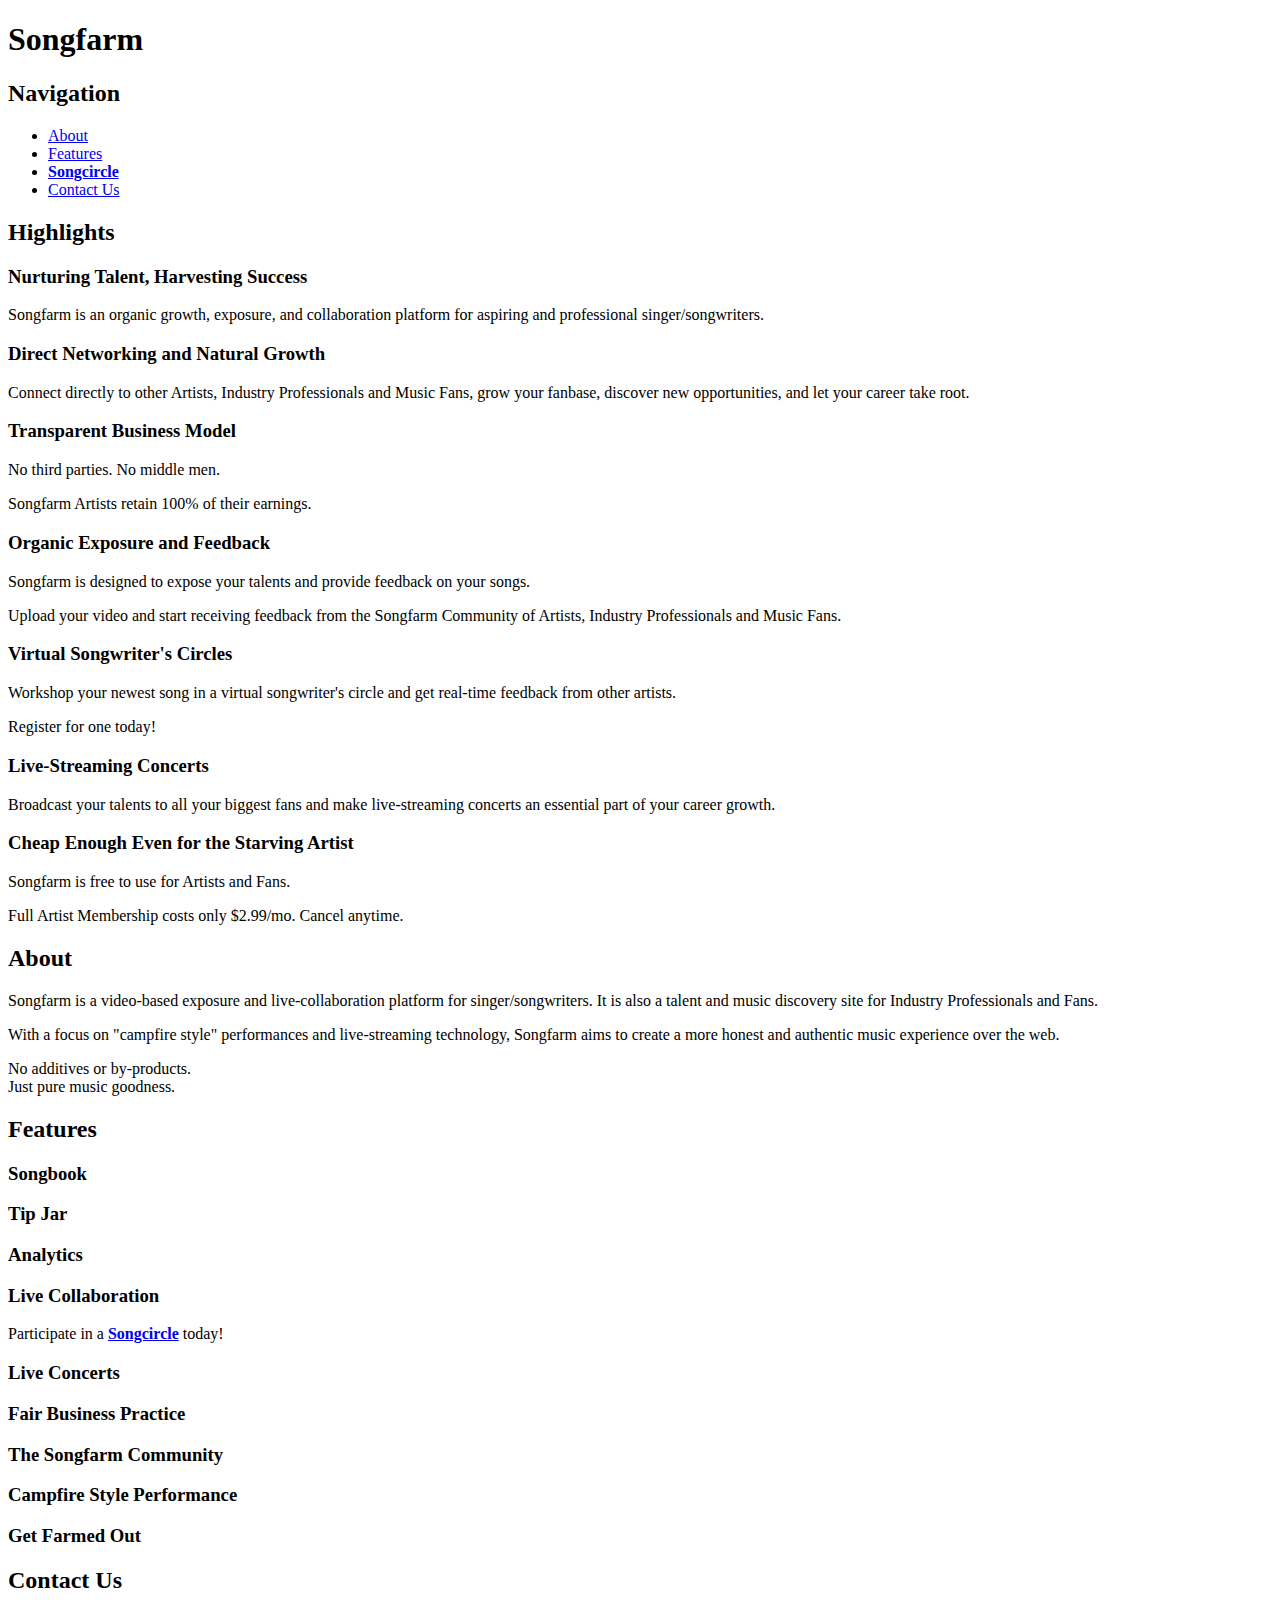
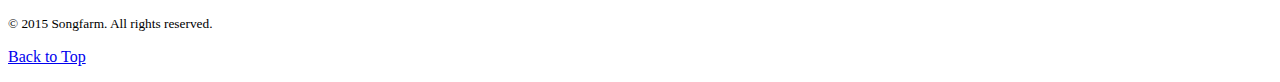
==== index.html @ 266e0d5d "First commit" ====
<!doctype html>
<html lang="en">
    <head>
        <meta charset="utf-8">
        <title>Songfarm - A Natural Approach to Great Music Talent</title>
        <meta name="description" content="Songfarm grows music talent and cultivates careers for songwriters from the ground up">
        <!-- a meta "description" can and should be included on each independent page to DESCRIBE it -->
        <meta name="viewport" content="width=device-width, initial-scale=1.0, user-scalable=no">
        <link href="css/index.css" rel="stylesheet">
        <!--[if lt IE 9]>
          <script src="js/html5-shiv/html5shiv.min.js"></script>
          <script src="js/html5-shiv/html5shiv-printshiv.min.js"></script>
        <![end if]-->
    </head>
    <body>
      <!-- Logo and Navigation -->
      <header id="header" role="banner">
        <h1 id="top">Songfarm</h1><!-- this h1 will be hidden from viewers // it will always act as an anchored link -->
        <nav role="navigation">
          <h2>Navigation</h2><!-- hide this header -->
          <ul>
            <li><!-- remember to use a class="active" on links that are currently active -->
              <a href="#about" title="About Songfarm" rel="bookmark">About</a>
            </li>
            <li>
              <a href="#features" title="Songfarm features" rel="bookmark">Features</a>
            </li>
            <li>
              <a href="songcircle.html" title="Songcircle - A virtual songwriter's circle"><strong>Songcircle</strong></a><!-- Emphasize Songcircle -->
            </li>
            <li>
              <a href="#contactUs" title="Contact Us" rel="bookmark">Contact Us</a>
            </li>
          </ul>
        </nav>
      </header>

      <!-- Main Content -->
      <main role="main">

        <!-- Banner Slide -->
        <article role="article">
          <h2>Highlights</h2><!-- hide this, too -->
          <section>
            <h3>Nurturing Talent, Harvesting Success</h3>
            <p>
              Songfarm is an organic growth, exposure, and collaboration platform for aspiring and professional singer/songwriters.
            </p>
          </section>
          <section>
            <h3>Direct Networking and Natural Growth</h3>
            <p>
              Connect directly to other Artists, Industry Professionals and Music Fans, grow your fanbase, discover new opportunities, and let your career take root.
            </p>
          </section>
          <section>
            <h3>Transparent Business Model</h3>
            <p>
              No third parties. No middle men.
            </p>
            <p>
              Songfarm Artists retain 100% of their earnings.
            </p>
          </section>
          <section>
            <h3>Organic Exposure and Feedback</h3>
            <p>
              Songfarm is designed to expose your talents and provide feedback on your songs.
            </p>
            <p>
              Upload your video and start receiving feedback from the Songfarm Community of Artists, Industry Professionals and Music Fans.
            </p>
          </section>
          <section>
            <h3>Virtual Songwriter's Circles</h3>
            <p>
              Workshop your newest song in a virtual songwriter's circle and get real-time feedback from other artists.
            </p>
            <p>
              Register for one today!
            </p>
          </section>
          <section>
            <h3>Live-Streaming Concerts</h3>
            <p>
              Broadcast your talents to all your biggest fans and make live-streaming concerts an essential part of your career growth.
            </p>
          </section>
          <section>
            <h3>Cheap Enough Even for the Starving Artist</h3>
            <p>
              Songfarm is free to use for Artists and Fans.
            </p>
            <p>
              Full Artist Membership costs only $2.99/mo. Cancel anytime.
            </p>
          </section>
        </article>

        <!-- About -->
        <article id="about" role="article">
          <h2>About</h2>
          <p>
            Songfarm is a video-based exposure and live-collaboration platform for singer/songwriters. It is also a talent and music discovery site for Industry Professionals and Fans.
          </p>
          <p>
            With a focus on "campfire style" performances and live-streaming technology, Songfarm aims to create a more honest and authentic music experience over the web.
          </p>
          <p>
            <!--Songfarm nurtures talent, cultivates relationships, and grows careers.<br>-->
            No additives or by-products.<br>
            Just pure music goodness.
          </p>
        </article>

        <!-- Features -->
        <article id="features" role="article">
          <h2>Features</h2>

          <div class="feature">
            <h3>Songbook</h3>
            <p>

            </p>
          </div>

          <div class="feature">
            <h3>Tip Jar</h3>
            <p>

            </p>
          </div>

          <div class="feature">
            <h3>Analytics</h3>
            <p>

            </p>
          </div>

          <div class="feature">
            <h3>Live Collaboration</h3>
            <p>
              Participate in a <strong><a href="songcircle.html" title="Participate in a Songcircle">Songcircle</a></strong> today!
              <!-- the strong tag represents a strong importance and is used to emphasize the Songcircle -->
            </p>
          </div>

          <div class="feature">
            <h3>Live Concerts</h3>
            <p>

            </p>
          </div>

          <div class="feature">
            <h3>Fair Business Practice</h3>
            <p>

            </p>
          </div>

          <div class="feature">
            <h3>The Songfarm Community</h3>
            <p>

            </p>
          </div>

          <div class="feature">
            <h3>Campfire Style Performance</h3>
            <p>

            </p>
          </div>

          <div class="feature">
            <h3>Get Farmed Out</h3>
            <p>

            </p>
          </div>
        </article>

        <!-- Contact Us -->
        <article id="contactUs" role="article">
          <h2>Contact Us</h2>
        </article>

      </main>

      <!-- Footer -->
      <footer role="contentinfo">
        <p>
          <small>&copy; 2015 Songfarm. All rights reserved.</small>
        </p>
        <p>
          <a href="#top" title="Jump back to the top of the page">Back to Top</a><!-- Temporary link // will be replaced by a Javascript button -->
        </p>
        <!-- Footer will eventually require other items such as terms of use and/or legal -->
      </footer>
    </body>
</html>
---- css/index.css ----
@charset "UTF-8";

/*	Color Guide		*/
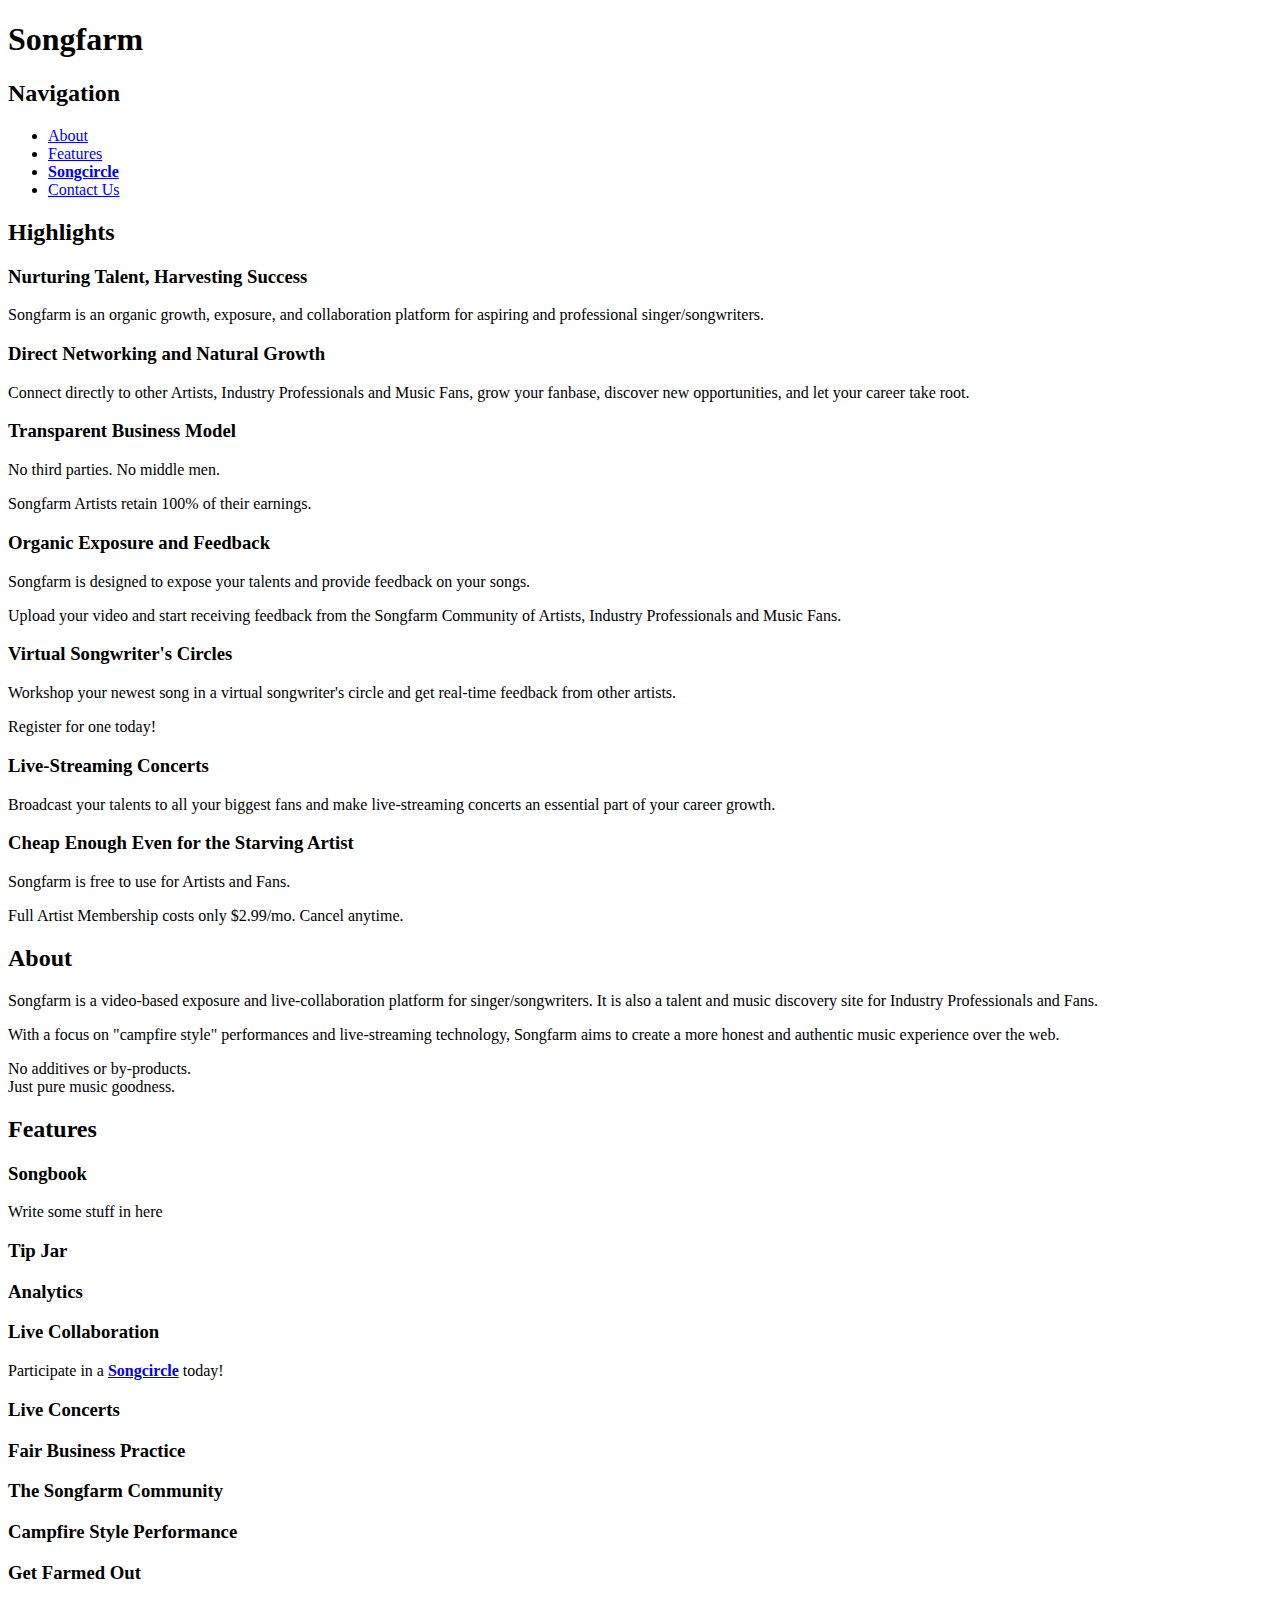
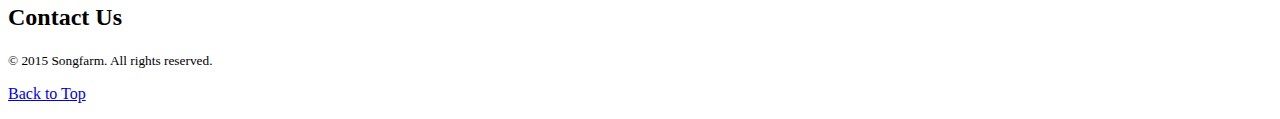
==== commit 3bcd1ea5: "Test commit" ====
--- a/index.html
+++ b/index.html
@@ -120,7 +120,7 @@
           <div class="feature">
             <h3>Songbook</h3>
             <p>
-
+              Write some stuff in here
             </p>
           </div>
 
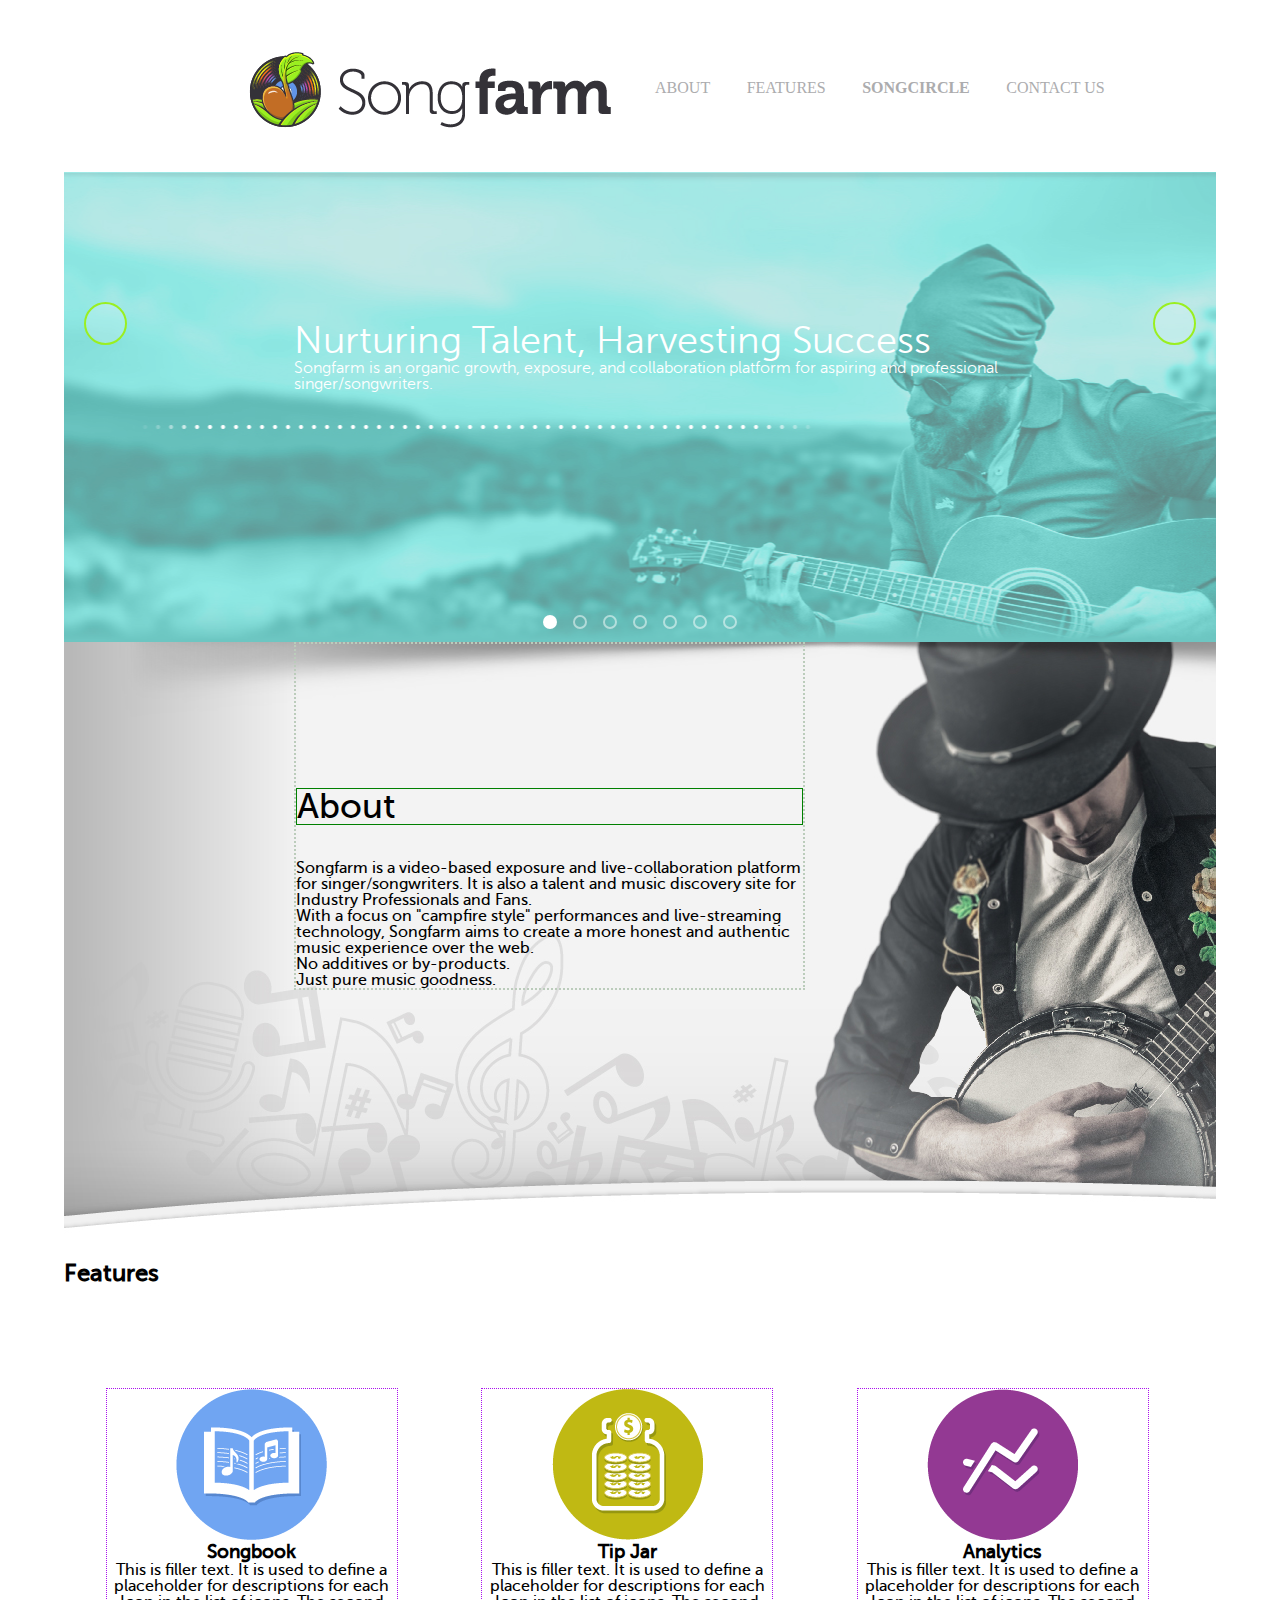
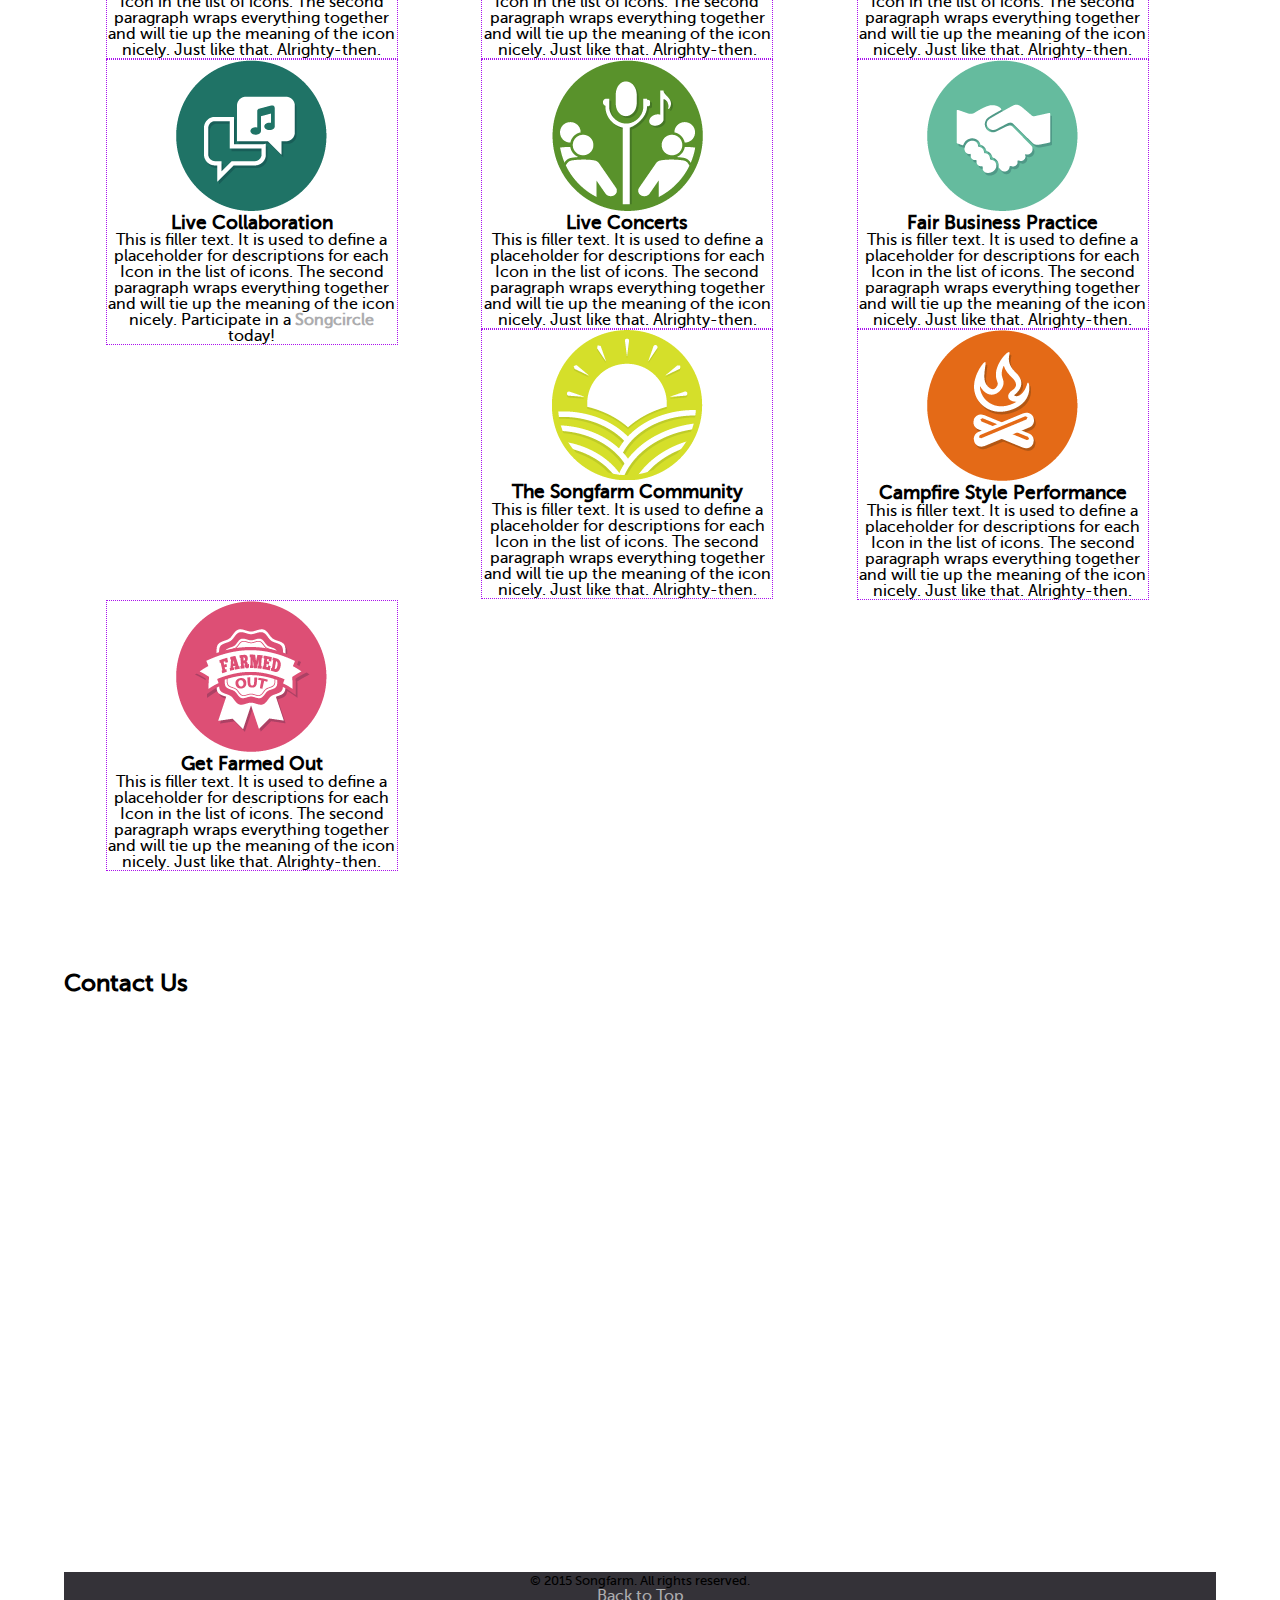
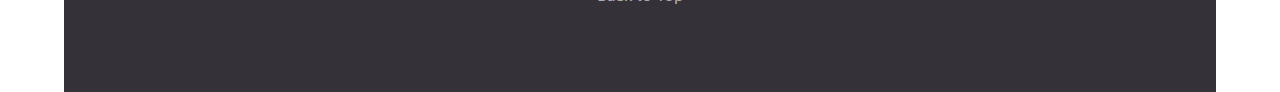
==== commit b2a47dfa: "Styles, Slide, JS, and more" ====
--- a/index.html
+++ b/index.html
@@ -7,17 +7,26 @@
         <!-- a meta "description" can and should be included on each independent page to DESCRIBE it -->
         <meta name="viewport" content="width=device-width, initial-scale=1.0, user-scalable=no">
         <link href="css/index.css" rel="stylesheet">
+        <script type="text/javascript" src="js/jquery-1.11.3.min.js"></script>
+        <script type="text/javascript" src="js/slide-gallery.js"></script>
         <!--[if lt IE 9]>
           <script src="js/html5-shiv/html5shiv.min.js"></script>
           <script src="js/html5-shiv/html5shiv-printshiv.min.js"></script>
+          <script src="js/respond.js" type="text/javascript"></script>
         <![end if]-->
+        <script>
+  			// Picture element HTML5 shiv
+  			document.createElement( "picture" );
+  			</script>
+  			<script src="js/picturefill.min.js" async></script>
     </head>
     <body>
       <!-- Logo and Navigation -->
-      <header id="header" role="banner">
-        <h1 id="top">Songfarm</h1><!-- this h1 will be hidden from viewers // it will always act as an anchored link -->
-        <nav role="navigation">
-          <h2>Navigation</h2><!-- hide this header -->
+      <header id="header">
+        <h1 id="top" class="hide">Songfarm</h1><!-- this h1 will be hidden from viewers // it will always act as an anchored link -->
+        <nav>
+          <h2 class="hide">Navigation</h2><!-- hide this header -->
+          <div class="logo"></div>
           <ul>
             <li><!-- remember to use a class="active" on links that are currently active -->
               <a href="#about" title="About Songfarm" rel="bookmark">About</a>
@@ -36,168 +45,190 @@
       </header>
 
       <!-- Main Content -->
-      <main role="main">
+      <main>
 
         <!-- Banner Slide -->
-        <article role="article">
-          <h2>Highlights</h2><!-- hide this, too -->
-          <section>
-            <h3>Nurturing Talent, Harvesting Success</h3>
-            <p>
-              Songfarm is an organic growth, exposure, and collaboration platform for aspiring and professional singer/songwriters.
-            </p>
+        <article id="banner" class="slide-container">
+          <h2 class="hide">Highlights</h2><!-- hide this, too -->
+          <div class="slide-data">
+            <section class="slide-panel" data-image="images/banner/slide_1.jpg">
+              <h3>Nurturing Talent, Harvesting Success</h3>
+              <p>
+                Songfarm is an organic growth, exposure, and collaboration platform for aspiring and professional singer/songwriters.
+              </p>
+            </section>
+            <section class="slide-panel" data-image="images/banner/slide_4.jpg">
+              <h3>Organic Exposure and Feedback</h3>
+              <p>
+                Songfarm is designed to expose your talents and provide feedback on your songs.
+              </p>
+              <p>
+                Upload your video and start receiving feedback from the Songfarm Community of Artists, Industry Professionals and Music Fans.
+              </p>
+            </section>
+            <section class="slide-panel" data-image="images/banner/slide_2.jpg">
+              <h3>Direct Networking and Natural Growth</h3>
+              <p>
+                Connect directly to other Artists, Industry Professionals and Music Fans, grow your fanbase, discover new opportunities, and let your career take root.
+              </p>
+            </section>
+            <section class="slide-panel" data-image="images/banner/slide_5.jpg">
+              <h3>Virtual Songwriter's Circles</h3>
+              <p>
+                Workshop your newest song in a virtual songwriter's circle and get real-time feedback from other artists.
+              </p>
+              <p>
+                Register for one today!
+              </p>
+            </section>
+            <section class="slide-panel" data-image="images/banner/slide_6.jpg">
+              <h3>Live-Streaming Concerts</h3>
+              <p>
+                Broadcast your talents to all your biggest fans and make live-streaming concerts an essential part of your career growth.
+              </p>
+            </section>
+            <section class="slide-panel" data-image="images/banner/slide_3.jpg">
+              <h3>Transparent Business Model</h3>
+              <p>
+                No third parties. No middle men.
+              </p>
+              <p>
+                Songfarm Artists retain 100% of their earnings.
+              </p>
+            </section>
+            <section class="slide-panel" data-image="images/banner/slide_7.jpg">
+              <h3>Cheap Enough Even for the Starving Artist</h3>
+              <p>
+                Songfarm is free to use for Artists and Fans.
+              </p>
+              <p>
+                Full Artist Membership costs only $2.99/mo. Cancel anytime.
+              </p>
+            </section>
+          </div>
+        </article>
+
+        <!-- About -->
+        <article id="about" >
+          <div>
+            <h2>About</h2>
+            <p>
+              Songfarm is a video-based exposure and live-collaboration platform for singer/songwriters. It is also a talent and music discovery site for Industry Professionals and Fans.
+            </p>
+            <p>
+              With a focus on "campfire style" performances and live-streaming technology, Songfarm aims to create a more honest and authentic music experience over the web.
+            </p>
+            <p>
+              <!--Songfarm nurtures talent, cultivates relationships, and grows careers.<br>-->
+              No additives or by-products.<br>
+              Just pure music goodness.
+            </p>
+          </div>
+        </article>
+
+        <!-- Features -->
+        <article id="features" >
+          <h2>Features</h2>
+          <div id="divide-one"></div>
+          <section class="section first">
+            <div class="feature">
+              <img src="images/icons/songbook_icon.png">
+              <h3>Songbook</h3>
+              <p>
+                This is filler text. It is used to define a placeholder for descriptions for each Icon in the list of icons. The second paragraph wraps everything together and will tie up the meaning of the icon nicely. Just like that. Alrighty-then.
+              </p>
+            </div>
+
+            <div class="feature">
+              <img src="images/icons/tipJar_icon.png">
+              <h3>Tip Jar</h3>
+              <p>
+                This is filler text. It is used to define a placeholder for descriptions for each Icon in the list of icons. The second paragraph wraps everything together and will tie up the meaning of the icon nicely. Just like that. Alrighty-then.
+              </p>
+            </div>
+
+            <div class="feature">
+              <img src="images/icons/analytics_icon.png">
+              <h3>Analytics</h3>
+              <p>
+                This is filler text. It is used to define a placeholder for descriptions for each Icon in the list of icons. The second paragraph wraps everything together and will tie up the meaning of the icon nicely. Just like that. Alrighty-then.
+              </p>
+            </div>
           </section>
-          <section>
-            <h3>Direct Networking and Natural Growth</h3>
-            <p>
-              Connect directly to other Artists, Industry Professionals and Music Fans, grow your fanbase, discover new opportunities, and let your career take root.
-            </p>
+
+          <section class="section second">
+            <div class="feature">
+              <img src="images/icons/collab_icon.png">
+              <h3>Live Collaboration</h3>
+              <p>
+                This is filler text. It is used to define a placeholder for descriptions for each Icon in the list of icons. The second paragraph wraps everything together and will tie up the meaning of the icon nicely. Participate in a <strong><a href="songcircle.html" title="Participate in a Songcircle">Songcircle</a></strong> today!
+                <!-- the strong tag represents a strong importance and is used to emphasize the Songcircle -->
+              </p>
+            </div>
+
+            <div class="feature">
+              <img src="images/icons/liveConcert_icon.png">
+              <h3>Live Concerts</h3>
+              <p>
+                This is filler text. It is used to define a placeholder for descriptions for each Icon in the list of icons. The second paragraph wraps everything together and will tie up the meaning of the icon nicely. Just like that. Alrighty-then.
+              </p>
+            </div>
+
+            <div class="feature">
+              <img src="images/icons/fairBus_icon.png">
+              <h3>Fair Business Practice</h3>
+              <p>
+                This is filler text. It is used to define a placeholder for descriptions for each Icon in the list of icons. The second paragraph wraps everything together and will tie up the meaning of the icon nicely. Just like that. Alrighty-then.
+              </p>
+            </div>
           </section>
-          <section>
-            <h3>Transparent Business Model</h3>
-            <p>
-              No third parties. No middle men.
-            </p>
-            <p>
-              Songfarm Artists retain 100% of their earnings.
-            </p>
+
+          <section class="section second">
+            <div class="feature">
+              <img src="images/icons/community_icon.png">
+              <h3>The Songfarm Community</h3>
+              <p>
+                This is filler text. It is used to define a placeholder for descriptions for each Icon in the list of icons. The second paragraph wraps everything together and will tie up the meaning of the icon nicely. Just like that. Alrighty-then.
+              </p>
+            </div>
+
+            <div class="feature">
+              <img src="images/icons/campfire_icon.png">
+              <h3>Campfire Style Performance</h3>
+              <p>
+                This is filler text. It is used to define a placeholder for descriptions for each Icon in the list of icons. The second paragraph wraps everything together and will tie up the meaning of the icon nicely. Just like that. Alrighty-then.
+              </p>
+            </div>
+
+            <div class="feature">
+              <img src="images/icons/farmedOut_icon.png">
+              <h3>Get Farmed Out</h3>
+              <p>
+                This is filler text. It is used to define a placeholder for descriptions for each Icon in the list of icons. The second paragraph wraps everything together and will tie up the meaning of the icon nicely. Just like that. Alrighty-then.
+              </p>
+            </div>
           </section>
-          <section>
-            <h3>Organic Exposure and Feedback</h3>
-            <p>
-              Songfarm is designed to expose your talents and provide feedback on your songs.
-            </p>
-            <p>
-              Upload your video and start receiving feedback from the Songfarm Community of Artists, Industry Professionals and Music Fans.
-            </p>
-          </section>
-          <section>
-            <h3>Virtual Songwriter's Circles</h3>
-            <p>
-              Workshop your newest song in a virtual songwriter's circle and get real-time feedback from other artists.
-            </p>
-            <p>
-              Register for one today!
-            </p>
-          </section>
-          <section>
-            <h3>Live-Streaming Concerts</h3>
-            <p>
-              Broadcast your talents to all your biggest fans and make live-streaming concerts an essential part of your career growth.
-            </p>
-          </section>
-          <section>
-            <h3>Cheap Enough Even for the Starving Artist</h3>
-            <p>
-              Songfarm is free to use for Artists and Fans.
-            </p>
-            <p>
-              Full Artist Membership costs only $2.99/mo. Cancel anytime.
-            </p>
-          </section>
-        </article>
-
-        <!-- About -->
-        <article id="about" role="article">
-          <h2>About</h2>
-          <p>
-            Songfarm is a video-based exposure and live-collaboration platform for singer/songwriters. It is also a talent and music discovery site for Industry Professionals and Fans.
-          </p>
-          <p>
-            With a focus on "campfire style" performances and live-streaming technology, Songfarm aims to create a more honest and authentic music experience over the web.
-          </p>
-          <p>
-            <!--Songfarm nurtures talent, cultivates relationships, and grows careers.<br>-->
-            No additives or by-products.<br>
-            Just pure music goodness.
-          </p>
-        </article>
-
-        <!-- Features -->
-        <article id="features" role="article">
-          <h2>Features</h2>
-
-          <div class="feature">
-            <h3>Songbook</h3>
-            <p>
-              Write some stuff in here
-            </p>
-          </div>
-
-          <div class="feature">
-            <h3>Tip Jar</h3>
-            <p>
-
-            </p>
-          </div>
-
-          <div class="feature">
-            <h3>Analytics</h3>
-            <p>
-
-            </p>
-          </div>
-
-          <div class="feature">
-            <h3>Live Collaboration</h3>
-            <p>
-              Participate in a <strong><a href="songcircle.html" title="Participate in a Songcircle">Songcircle</a></strong> today!
-              <!-- the strong tag represents a strong importance and is used to emphasize the Songcircle -->
-            </p>
-          </div>
-
-          <div class="feature">
-            <h3>Live Concerts</h3>
-            <p>
-
-            </p>
-          </div>
-
-          <div class="feature">
-            <h3>Fair Business Practice</h3>
-            <p>
-
-            </p>
-          </div>
-
-          <div class="feature">
-            <h3>The Songfarm Community</h3>
-            <p>
-
-            </p>
-          </div>
-
-          <div class="feature">
-            <h3>Campfire Style Performance</h3>
-            <p>
-
-            </p>
-          </div>
-
-          <div class="feature">
-            <h3>Get Farmed Out</h3>
-            <p>
-
-            </p>
-          </div>
         </article>
 
         <!-- Contact Us -->
-        <article id="contactUs" role="article">
+        <div class="rounded-contact"></div>
+        <article id="contactUs" >
           <h2>Contact Us</h2>
+
+          <!-- Footer -->
+          <footer>
+            <p>
+              <small>&copy; 2015 Songfarm. All rights reserved.</small>
+            </p>
+            <p>
+              <a href="#top" title="Jump back to the top of the page">Back to Top</a><!-- Temporary link // will be replaced by a Javascript button -->
+            </p>
+            <!-- Footer will eventually require other items such as terms of use and/or legal -->
+          </footer>
         </article>
 
       </main>
 
-      <!-- Footer -->
-      <footer role="contentinfo">
-        <p>
-          <small>&copy; 2015 Songfarm. All rights reserved.</small>
-        </p>
-        <p>
-          <a href="#top" title="Jump back to the top of the page">Back to Top</a><!-- Temporary link // will be replaced by a Javascript button -->
-        </p>
-        <!-- Footer will eventually require other items such as terms of use and/or legal -->
-      </footer>
+
     </body>
 </html>
--- a/css/index.css
+++ b/css/index.css
@@ -1,3 +1,297 @@
+/* Generated by Font Squirrel (http://www.fontsquirrel.com) on July 22, 2015 */
+@font-face {
+    font-family: 'museo_slab500';
+    src: url('../fonts/museo_sans/museo_slab-webfont.eot');
+    src: url('../fonts/museo_sans/museo_slab-webfont.eot?#iefix') format('embedded-opentype'),
+         url('../fonts/museo_sans/museo_slab-webfont.woff2') format('woff2'),
+         url('../fonts/museo_sans/museo_slab-webfont.woff') format('woff'),
+         url('../fonts/museo_sans/museo_slab-webfont.ttf') format('truetype'),
+         url('../fonts/museo_sans/museo_slab-webfont.svg#museo_slab500') format('svg');
+    font-weight: normal;
+    font-style: normal;
+}
+@font-face {
+    font-family: 'museo_sans500';
+    src: url('../fonts/museo_sans/museosans-webfont.eot');
+    src: url('../fonts/museo_sans/museosans-webfont.eot?#iefix') format('embedded-opentype'),
+         url('../fonts/museo_sans/museosans-webfont.woff2') format('woff2'),
+         url('../fonts/museo_sans/museosans-webfont.woff') format('woff'),
+         url('../fonts/museo_sans/museosans-webfont.ttf') format('truetype'),
+         url('../fonts/museo_sans/museosans-webfont.svg#museo_sans500') format('svg');
+    font-weight: normal;
+    font-style: normal;
+}
+@font-face {
+    font-family: 'museo_sans100';
+    src: url('../fonts/museo_sans/museosans-100-webfont.eot');
+    src: url('../fonts/museo_sans/museosans-100-webfont.eot?#iefix') format('embedded-opentype'),
+         url('../fonts/museo_sans/museosans-100-webfont.woff2') format('woff2'),
+         url('../fonts/museo_sans/museosans-100-webfont.woff') format('woff'),
+         url('../fonts/museo_sans/museosans-100-webfont.ttf') format('truetype'),
+         url('../fonts/museo_sans/museosans-100-webfont.svg#museo_sans100') format('svg');
+    font-weight: normal;
+    font-style: normal;
+}
+@font-face {
+    font-family: 'museo_sans300';
+    src: url('../fonts/museo_sans/museosans-300-webfont.eot');
+    src: url('../fonts/museo_sans/museosans-300-webfont.eot?#iefix') format('embedded-opentype'),
+         url('../fonts/museo_sans/museosans-300-webfont.woff2') format('woff2'),
+         url('../fonts/museo_sans/museosans-300-webfont.woff') format('woff'),
+         url('../fonts/museo_sans/museosans-300-webfont.ttf') format('truetype'),
+         url('../fonts/museo_sans/museosans-300-webfont.svg#museo_sans300') format('svg');
+    font-weight: normal;
+    font-style: normal;
+}
+
 @charset "UTF-8";
-
-/*	Color Guide		*/
+/*	Global styles		*/
+html, body, div, p, ul, h1, h2, h3, img, strong, em, small, li, span, time, section, article, header, nav, footer{
+	margin:0;
+	padding:0;
+	border: 0;
+	vertical-align: baseline;
+	/*font: inherit;*/
+	background: transparent;
+}
+header, nav, main, section, article, footer, figure, figcaption{
+	display: block;
+}
+body{
+	font-size:16px;
+	margin:0 auto;
+	line-height: 1;
+}
+
+a	{ text-decoration: none; border: none; color: #ACACAE; }
+img	{ outline: 0; border: none; }
+.hide	{ display: none; }
+
+/*	Declare font-family, font sizes, background colors for sections		*/
+#banner{ font-family: 'museo_sans300'; }
+#about, #features, #contactUs{ font-family: 'museo_sans500';}
+/* add fallbacks for fonts!!! */
+article#about{
+	background-color: #B8B8B8;
+}
+article#about h2{
+	font-size:2.2em;
+	font-weight: normal;
+	margin-bottom: 1em;
+	border:1px solid green;
+}
+header{
+	width:100%;
+	position: relative;
+}
+header ul{ list-style: none; }
+header ul li{
+	display: inline-block;
+	margin-top: 32px;
+	text-transform: uppercase;
+}
+
+article#features .feature{
+	text-align: center;
+}
+article#contactUs{
+	background-color: #81C91C;
+	position: relative;
+}
+footer{
+	width:100%;
+	background-color: #343238;
+	text-align: center;
+}
+
+#features{
+	width: 1160px;
+	margin:0 auto;
+	overflow: hidden;
+}
+#divide-one{
+	height: 63px;
+	background: url("../images/icons/dividers/divider-01.png") no-repeat;
+	margin-bottom: 39px;
+}
+div.rounded-contact{
+	height:101px;
+	background: url("../images/contact_top_rounded.png") no-repeat;
+}
+
+.slide-container .slide-data{ display:none; }
+.slide-container .slide-stage-large{
+  height:inherit;
+  position:relative;
+  overflow: hidden;
+}
+.slide-container .slide-container-1,
+.slide-container .slide-container-2{
+  height:inherit;
+  position:absolute;
+  top:0;
+  left:0;
+  width: 100%;
+  color:#fff;
+}
+.slide-container .slide-container-1{ z-index: 101; }
+.slide-container .slide-container-2{ z-index: 102; }
+
+.slide-container .slide-panel {
+  height: inherit;
+  width: 100%;
+  position: absolute;
+  top:0; left:0;
+  background-repeat: no-repeat;
+  background-position: center 0px;
+  background-size: cover;
+}
+.slide-container .slide-panel .panel-caption{
+  width: 68%;
+  position: absolute;
+  top:150px; left:20%;
+}
+.slide-container .slide-panel .panel-caption h3 {
+  margin: 0px 0px 0px 0px;
+  font-size: 2.4em; font-weight: normal;
+  color:#fff;
+}
+/*.slide-container .slide-panel .panel-caption p { margin: 10px 40px; font-size: 1.3em; color: #fff; line-height:1.3;}*/
+
+.slide-container .overlay{
+  position: absolute;
+  left:0; top:0;
+  width: 100%; height: 100%;
+  /*background-image:linear-gradient(rgba(0,0,0,0) 45%, rgba(0,0,0,.7)70%);*/
+  background-size: 100%;
+}
+.slide-container .slide-nav{
+  position: absolute; bottom: 10px; left:0;
+  text-align: center; width: 100%;
+  z-index:1003;
+}
+.slide-container .slide-nav div{
+  display:inline-block;
+  width:10px; height: 10px;
+  border:2px solid rgba(255, 255, 255, 0.5);
+  border-radius: 50%;
+  margin: 0 8px;
+  cursor: pointer;
+  transition: background-color .4s, border .4s;
+}
+.slide-container .slide-nav div:hover{ border-color: #fff; background-color: rgba(255,255,255,.2); }
+.slide-container .slide-nav div.selected{ background-color: #fff; }
+
+.slide-container .slide-nav div:hover{ border-color: #fff; background-color: rgba(255,255,255,.2); }
+.slide-container .slide-nav div.selected{ background-color: #fff; }
+
+.slide-container .btn{
+  height:39px; width: 39px;
+  background: rgba(255,255,255,.2) no-repeat;
+  background-size: 50px 30px;
+  position: absolute; top:130px;
+  cursor: pointer;
+  border-radius: 50%; border: 2px solid rgb(154, 239, 32);
+  transition: background-color .250s, border .250s;
+}
+.slide-container .btn:hover{ border-color: rgb(154, 239, 32); background-color: rgba(0,0,0,.3); }
+
+.slide-container .btn.prev{
+  left: 20px; z-index: 1004;
+  background-image: url('../images/svg/left_arrow.svg') ; background-position: -8px 4px;
+}
+.slide-container .btn.next{
+  right: 20px; z-index: 1004;
+  background-image: url('../images/svg/right_arrow.svg'); background-position: -3px 4px;
+}
+
+.slide-container .slide-stage-small{
+  height:inherit;
+  position: relative;
+  overflow: hidden;
+}
+.slide-container .slide-stage-small .slide-panel{
+  width:100%; height: inherit; position: absolute; top:0; left:0;
+}
+
+/*	Mobile Styles	*/
+@media only screen and (max-width:480px){
+	body{
+		width:90%;
+		min-width:320px; /* min and max are determined by content */
+		max-width:480px;
+	}
+}
+
+/*	Tablet Styles	*/
+@media only screen and (min-width:481px) and (max-width:768px){
+	body{
+		width:90%;
+		min-width:320px; /* min and max are determined by content */
+		max-width:480px;
+	}
+}
+
+/*	Desktop Styles	*/
+@media only screen and (min-width:769px){
+	body{
+		width:90%; /* (1296px) of 1440px */
+		min-width:960px; /* min and max are determined by content */
+		max-width:1440px;
+	}
+	header{
+		height:170px;
+		border:1px dotted #fff;
+	}
+	header .logo{
+		height: 84px; width: 370px;
+		background: url("../images/songfarm_logo.png") no-repeat;
+		position: absolute;
+		top:47px; left:218px; left:15.5%;
+	}
+	header ul{
+		width:80.5%;
+		margin:47px auto;
+		height:84px;
+		text-align: right;
+	}
+	header ul li { margin-left: 3.5%; }
+
+	/* Slider styles	*/
+	.slide-container{
+	  height:470px;
+	  max-width: 1440px;
+	  position:relative; z-index:1;
+	}
+
+
+	/*	About		*/
+	article#about{
+		height:620px;
+		background:url("../images/about_background.jpg") no-repeat;
+		padding-left:20%;
+	}
+	article#about div{
+		border:2px dotted #bcb;
+		padding-top: 144px;
+		width:507px;
+	}
+	article#features div.feature{
+		border: 1px dotted #a1e;
+		max-width:290px;
+		float:left;
+		margin:0 3.6%;
+	}
+	/*	Contact Us	*/
+	article#contactUs{
+		height:700px;
+		background:url("../images/contact_background.jpg") no-repeat;
+	}
+	/*	Footer	*/
+	footer{
+		height:120px;
+		position: absolute;
+		bottom: -20px;
+	}
+
+}
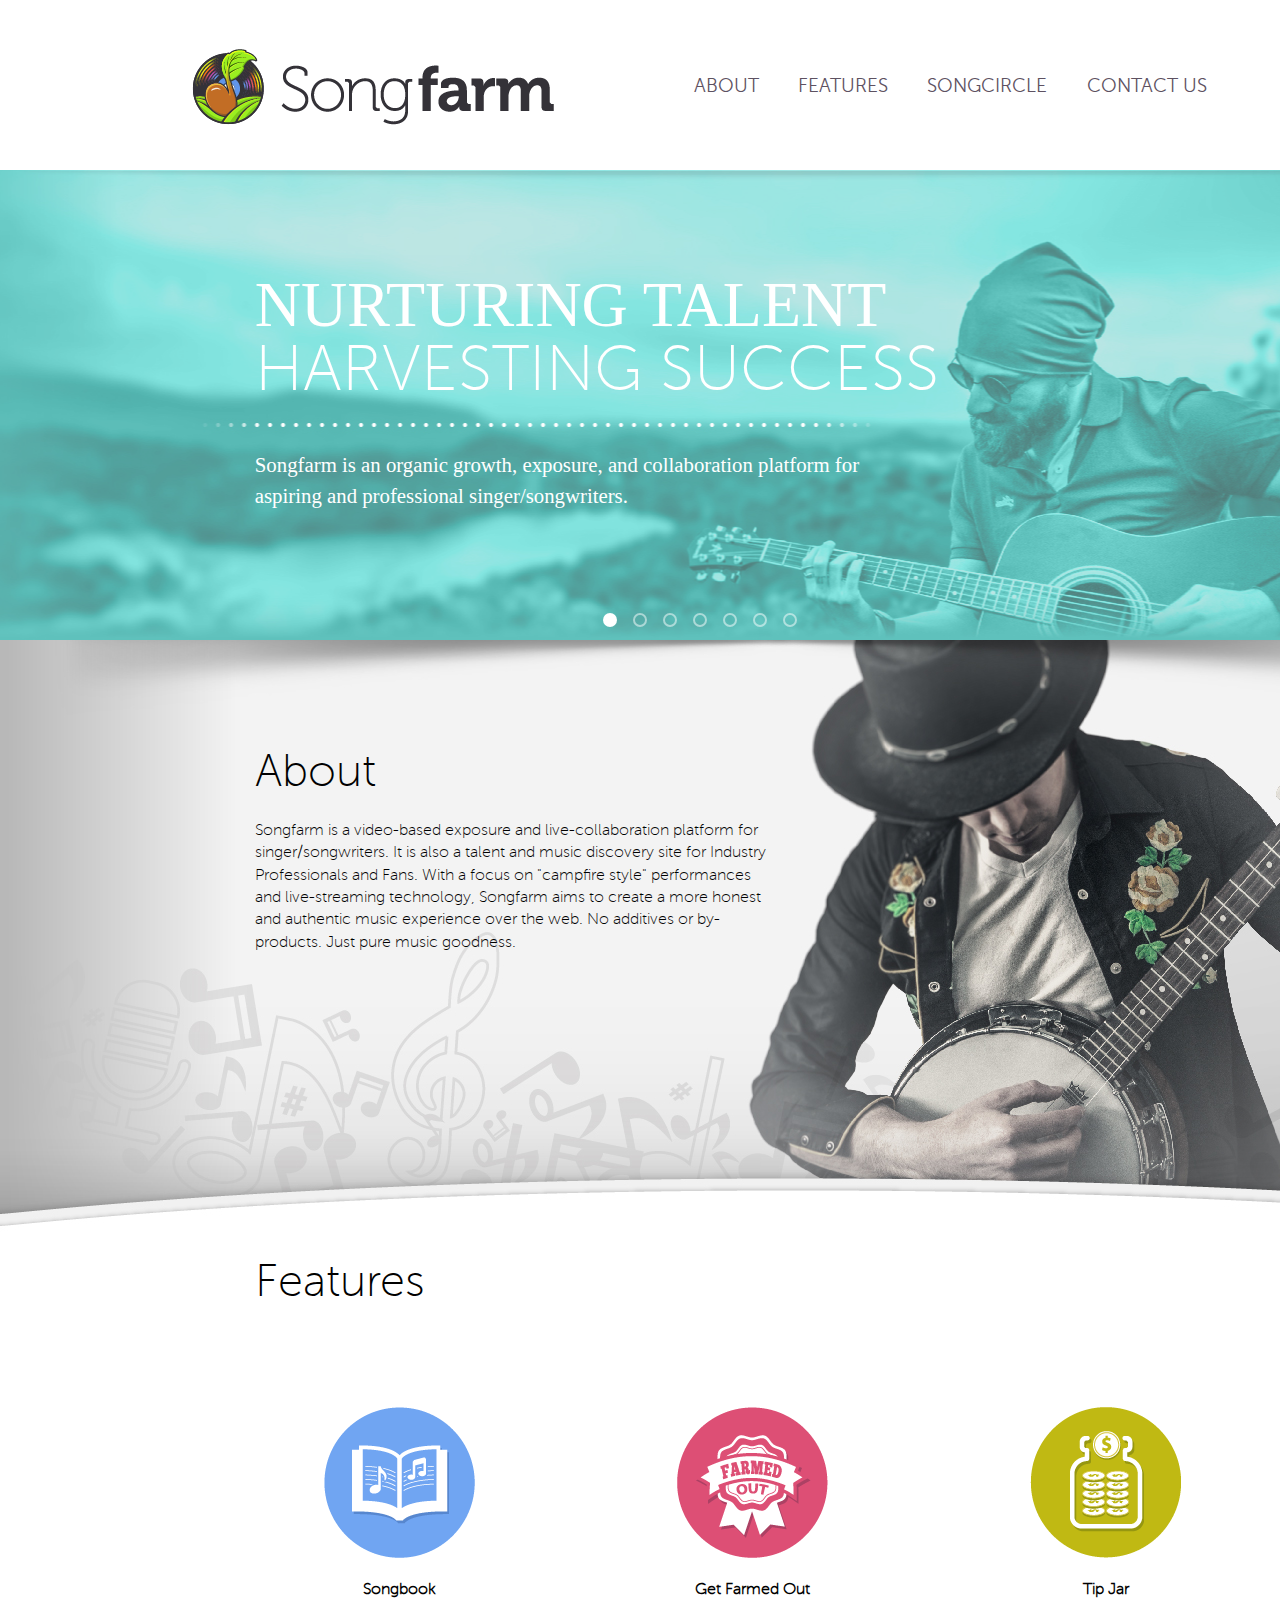
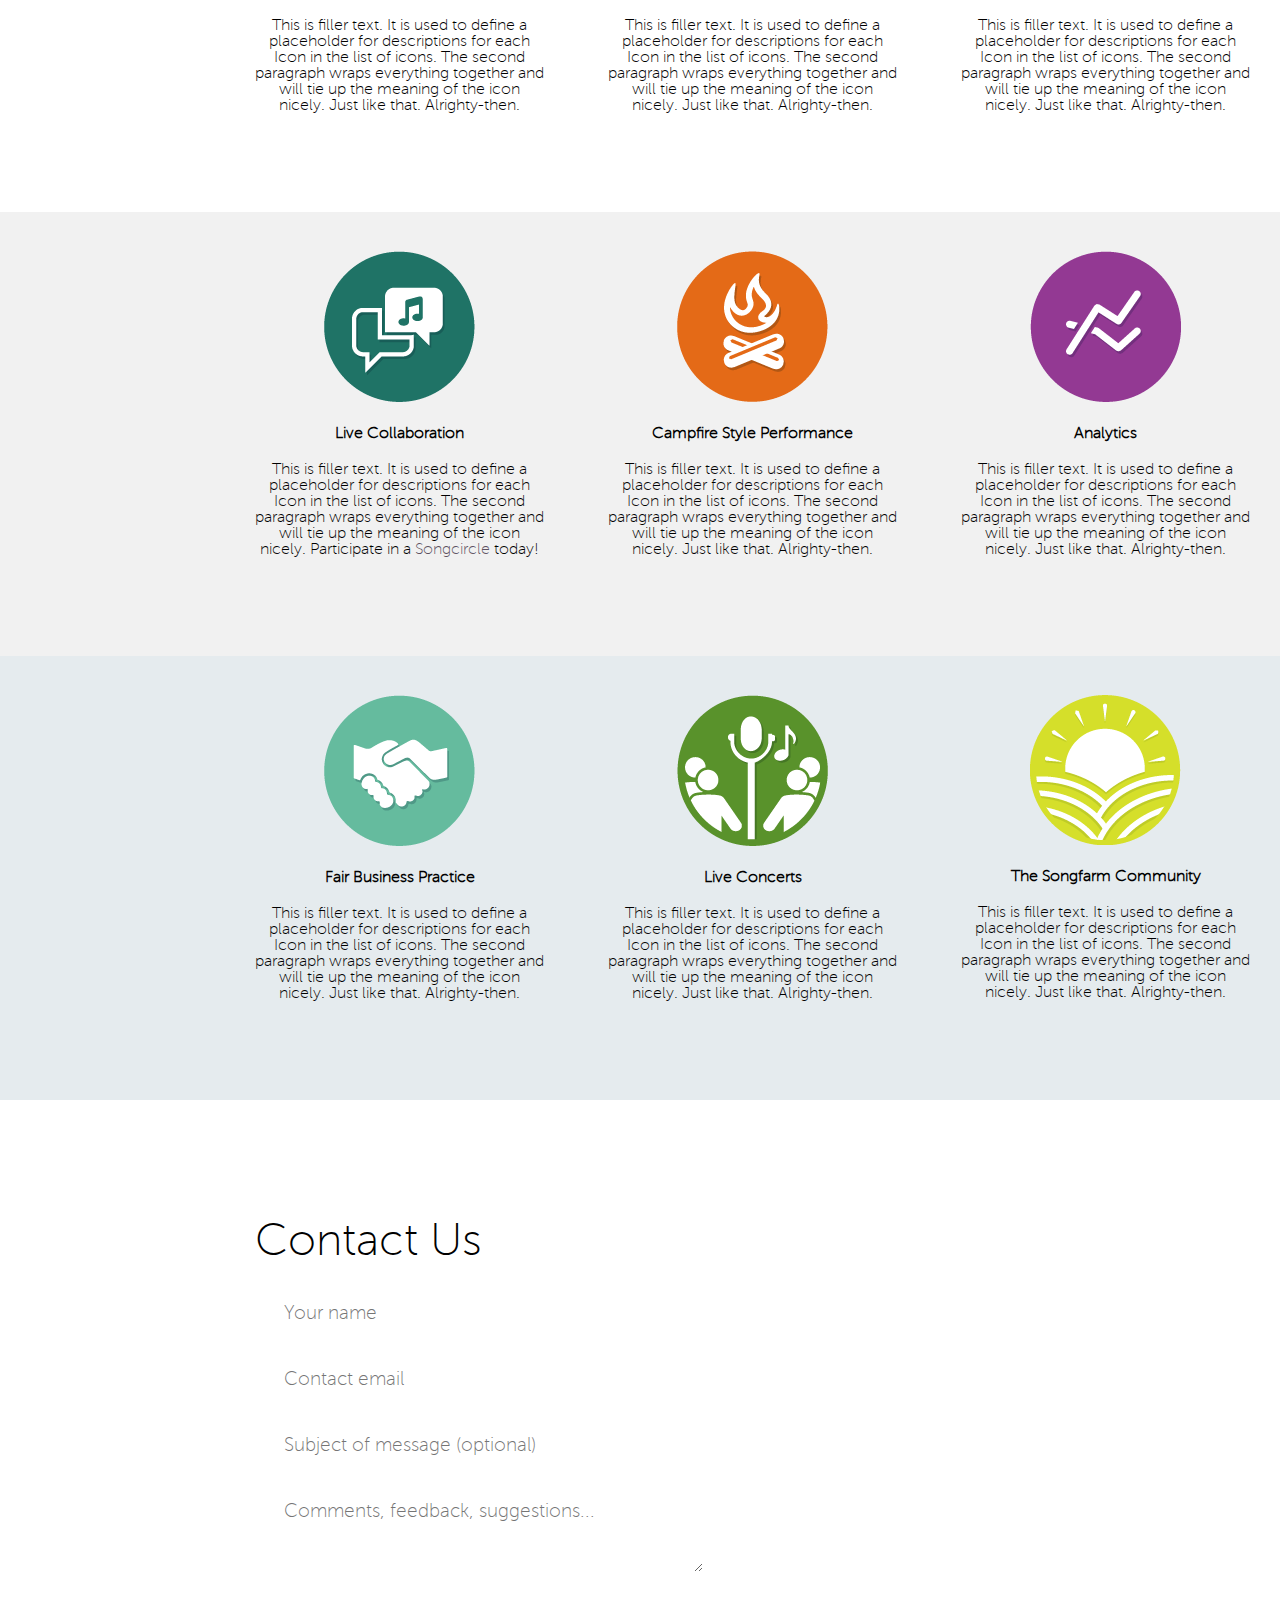
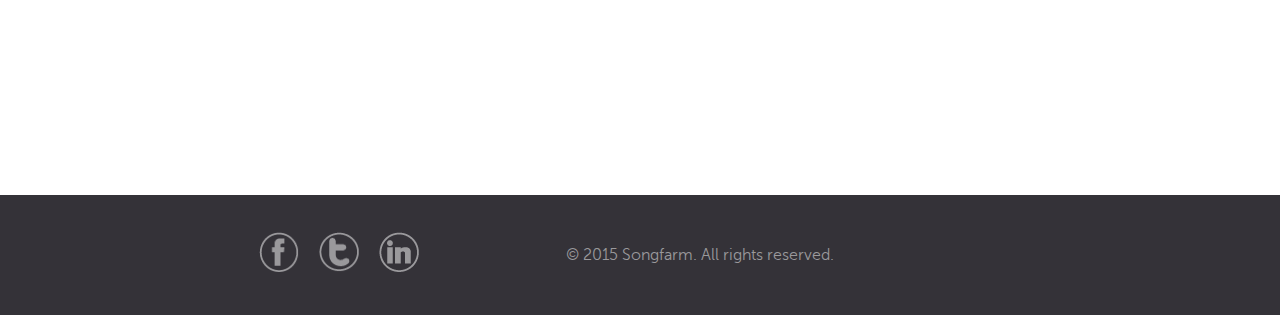
==== commit a8741378: "test register form added, jquery + validation" ====
--- a/index.html
+++ b/index.html
@@ -20,12 +20,14 @@
   			</script>
   			<script src="js/picturefill.min.js" async></script>
     </head>
-    <body>
+    <body id="top">
       <!-- Logo and Navigation -->
-      <header id="header">
-        <h1 id="top" class="hide">Songfarm</h1><!-- this h1 will be hidden from viewers // it will always act as an anchored link -->
+      <header id="header" >
+        <h1 class="hide">Songfarm</h1>
+        <!-- h1 hidden // anchored link to top -->
         <nav>
-          <h2 class="hide">Navigation</h2><!-- hide this header -->
+          <h2 class="hide">Navigation</h2>
+          <!-- nav h2 is hidden -->
           <div class="logo"></div>
           <ul>
             <li><!-- remember to use a class="active" on links that are currently active -->
@@ -42,6 +44,7 @@
             </li>
           </ul>
         </nav>
+        <div class="register medium"></div>
       </header>
 
       <!-- Main Content -->
@@ -52,43 +55,41 @@
           <h2 class="hide">Highlights</h2><!-- hide this, too -->
           <div class="slide-data">
             <section class="slide-panel" data-image="images/banner/slide_1.jpg">
-              <h3>Nurturing Talent, Harvesting Success</h3>
-              <p>
-                Songfarm is an organic growth, exposure, and collaboration platform for aspiring and professional singer/songwriters.
+              <h3><span class="bold">Nurturing Talent</span><br> Harvesting Success</h3>
+              <p>
+                Songfarm is an organic growth, exposure, and collaboration platform for <br>aspiring and professional singer/songwriters.
               </p>
             </section>
             <section class="slide-panel" data-image="images/banner/slide_4.jpg">
-              <h3>Organic Exposure and Feedback</h3>
-              <p>
-                Songfarm is designed to expose your talents and provide feedback on your songs.
-              </p>
-              <p>
-                Upload your video and start receiving feedback from the Songfarm Community of Artists, Industry Professionals and Music Fans.
+              <h3><span class="bold">Organic Exposure</span><br> and Feedback</h3>
+              <p>
+                Songfarm is designed to expose your talents and provide feedback on your&nbsp;songs.
+              </p>
+              <p>
+                Upload your video and start receiving feedback from the Songfarm Community of<br> Artists, Industry Professionals and Music Fans.
               </p>
             </section>
             <section class="slide-panel" data-image="images/banner/slide_2.jpg">
-              <h3>Direct Networking and Natural Growth</h3>
-              <p>
-                Connect directly to other Artists, Industry Professionals and Music Fans, grow your fanbase, discover new opportunities, and let your career take root.
+              <h3><span class="bold">Direct Networking</span><br> and Natural Growth</h3>
+              <p>
+                Connect directly to other Artists, Industry Professionals and Music Fans,<br> grow your fanbase, discover new opportunities, and let your career take root.
               </p>
             </section>
             <section class="slide-panel" data-image="images/banner/slide_5.jpg">
-              <h3>Virtual Songwriter's Circles</h3>
-              <p>
-                Workshop your newest song in a virtual songwriter's circle and get real-time feedback from other artists.
-              </p>
-              <p>
+              <h3>Virtual<br><span class="bold">Songwriter's Circles</span></h3>
+              <p>
+                Workshop your newest song in a virtual songwriter's circle and get real-time<br> feedback from other artists.
                 Register for one today!
               </p>
             </section>
             <section class="slide-panel" data-image="images/banner/slide_6.jpg">
-              <h3>Live-Streaming Concerts</h3>
-              <p>
-                Broadcast your talents to all your biggest fans and make live-streaming concerts an essential part of your career growth.
+              <h3><span class="bold">Live-Streaming</span><br>Concerts</h3>
+              <p>
+                Broadcast your talents to all your biggest fans and make live-streaming concerts<br> an essential part of your career growth.
               </p>
             </section>
             <section class="slide-panel" data-image="images/banner/slide_3.jpg">
-              <h3>Transparent Business Model</h3>
+              <h3><span class="bold">Transparent</span><br> Business Model</h3>
               <p>
                 No third parties. No middle men.
               </p>
@@ -97,7 +98,7 @@
               </p>
             </section>
             <section class="slide-panel" data-image="images/banner/slide_7.jpg">
-              <h3>Cheap Enough Even for the Starving Artist</h3>
+              <h3><span class="bold">Cheap Enough Even</span><br> for the Starving Artist</h3>
               <p>
                 Songfarm is free to use for Artists and Fans.
               </p>
@@ -114,116 +115,147 @@
             <h2>About</h2>
             <p>
               Songfarm is a video-based exposure and live-collaboration platform for singer/songwriters. It is also a talent and music discovery site for Industry Professionals and Fans.
+              With a focus on "campfire style" performances and live-streaming technology, Songfarm aims to create a more honest and authentic music experience over the web.
+              No additives or by-products. Just pure music goodness.
             </p>
-            <p>
-              With a focus on "campfire style" performances and live-streaming technology, Songfarm aims to create a more honest and authentic music experience over the web.
-            </p>
-            <p>
-              <!--Songfarm nurtures talent, cultivates relationships, and grows careers.<br>-->
-              No additives or by-products.<br>
-              Just pure music goodness.
-            </p>
+            <div class="register"></div>
+            <!-- contains the 'Register Today' button -->
           </div>
         </article>
 
         <!-- Features -->
         <article id="features" >
           <h2>Features</h2>
-          <div id="divide-one"></div>
-          <section class="section first">
-            <div class="feature">
+          <div class="divide-one"></div>
+          <div class="section first">
+            <section class="feature">
               <img src="images/icons/songbook_icon.png">
               <h3>Songbook</h3>
               <p>
                 This is filler text. It is used to define a placeholder for descriptions for each Icon in the list of icons. The second paragraph wraps everything together and will tie up the meaning of the icon nicely. Just like that. Alrighty-then.
               </p>
-            </div>
-
-            <div class="feature">
+            </section>
+            <section class="feature">
+              <img src="images/icons/farmedOut_icon.png">
+              <h3>Get Farmed Out</h3>
+              <p>
+                This is filler text. It is used to define a placeholder for descriptions for each Icon in the list of icons. The second paragraph wraps everything together and will tie up the meaning of the icon nicely. Just like that. Alrighty-then.
+              </p>
+            </section>
+            <section class="feature">
               <img src="images/icons/tipJar_icon.png">
               <h3>Tip Jar</h3>
               <p>
                 This is filler text. It is used to define a placeholder for descriptions for each Icon in the list of icons. The second paragraph wraps everything together and will tie up the meaning of the icon nicely. Just like that. Alrighty-then.
               </p>
-            </div>
-
-            <div class="feature">
+            </section>
+
+
+            <div class="divide-two"></div>
+          </div><!-- end of section first -->
+
+          <div class="section second">
+            <section class="feature">
+              <img src="images/icons/collab_icon.png">
+              <h3>Live Collaboration</h3>
+              <p>
+                This is filler text. It is used to define a placeholder for descriptions for each Icon in the list of icons. The second paragraph wraps everything together and will tie up the meaning of the icon nicely. Participate in a <strong><a href="songcircle.html" title="Participate in a Songcircle">Songcircle</a></strong> today!
+                <!-- the strong tag represents a strong importance and is used to emphasize the Songcircle -->
+              </p>
+            </section>
+            <section class="feature">
+              <img src="images/icons/campfire_icon.png">
+              <h3>Campfire Style Performance</h3>
+              <p>
+                This is filler text. It is used to define a placeholder for descriptions for each Icon in the list of icons. The second paragraph wraps everything together and will tie up the meaning of the icon nicely. Just like that. Alrighty-then.
+              </p>
+            </section>
+            <section class="feature">
               <img src="images/icons/analytics_icon.png">
               <h3>Analytics</h3>
               <p>
                 This is filler text. It is used to define a placeholder for descriptions for each Icon in the list of icons. The second paragraph wraps everything together and will tie up the meaning of the icon nicely. Just like that. Alrighty-then.
               </p>
-            </div>
-          </section>
-
-          <section class="section second">
-            <div class="feature">
-              <img src="images/icons/collab_icon.png">
-              <h3>Live Collaboration</h3>
-              <p>
-                This is filler text. It is used to define a placeholder for descriptions for each Icon in the list of icons. The second paragraph wraps everything together and will tie up the meaning of the icon nicely. Participate in a <strong><a href="songcircle.html" title="Participate in a Songcircle">Songcircle</a></strong> today!
-                <!-- the strong tag represents a strong importance and is used to emphasize the Songcircle -->
-              </p>
-            </div>
-
-            <div class="feature">
+            </section>
+            <div class="divide-three"></div>
+          </div><!-- end of section-second -->
+
+          <div class="section third">
+            <section class="feature">
+              <img src="images/icons/fairBus_icon.png">
+              <h3>Fair Business Practice</h3>
+              <p>
+                This is filler text. It is used to define a placeholder for descriptions for each Icon in the list of icons. The second paragraph wraps everything together and will tie up the meaning of the icon nicely. Just like that. Alrighty-then.
+              </p>
+            </section>
+            <section class="feature">
               <img src="images/icons/liveConcert_icon.png">
               <h3>Live Concerts</h3>
               <p>
                 This is filler text. It is used to define a placeholder for descriptions for each Icon in the list of icons. The second paragraph wraps everything together and will tie up the meaning of the icon nicely. Just like that. Alrighty-then.
               </p>
-            </div>
-
-            <div class="feature">
-              <img src="images/icons/fairBus_icon.png">
-              <h3>Fair Business Practice</h3>
-              <p>
-                This is filler text. It is used to define a placeholder for descriptions for each Icon in the list of icons. The second paragraph wraps everything together and will tie up the meaning of the icon nicely. Just like that. Alrighty-then.
-              </p>
-            </div>
-          </section>
-
-          <section class="section second">
-            <div class="feature">
+            </section>
+            <section class="feature">
               <img src="images/icons/community_icon.png">
               <h3>The Songfarm Community</h3>
               <p>
                 This is filler text. It is used to define a placeholder for descriptions for each Icon in the list of icons. The second paragraph wraps everything together and will tie up the meaning of the icon nicely. Just like that. Alrighty-then.
               </p>
-            </div>
-
-            <div class="feature">
-              <img src="images/icons/campfire_icon.png">
-              <h3>Campfire Style Performance</h3>
-              <p>
-                This is filler text. It is used to define a placeholder for descriptions for each Icon in the list of icons. The second paragraph wraps everything together and will tie up the meaning of the icon nicely. Just like that. Alrighty-then.
-              </p>
-            </div>
-
-            <div class="feature">
-              <img src="images/icons/farmedOut_icon.png">
-              <h3>Get Farmed Out</h3>
-              <p>
-                This is filler text. It is used to define a placeholder for descriptions for each Icon in the list of icons. The second paragraph wraps everything together and will tie up the meaning of the icon nicely. Just like that. Alrighty-then.
-              </p>
-            </div>
-          </section>
+            </section>
+            <div class="divide-four"></div>
+          </div><!-- end of section third -->
         </article>
 
         <!-- Contact Us -->
         <div class="rounded-contact"></div>
         <article id="contactUs" >
           <h2>Contact Us</h2>
-
+          <form id="contact-form" action="contact_form.php" method="post">
+          	<div>
+    	        <label for="name">Name:</label>
+    	        <input type="text" id="name" name="name" minlength="2" placeholder="Your name" autocomplete="off" required />
+    	    	</div>
+    	    	<div>
+    	        <label for="mail">Email:</label>
+    	        <input type="email" id="mail" name="email" placeholder="Contact email" required />
+    	    	</div>
+    				<div>
+    					<label for="subject">Subject:</label>
+    					<input type="text" id="subject" name="subject" placeholder="Subject of message (optional)"/>
+    				</div>
+    	    	<div>
+    	        <label for="msg">Message:</label>
+    	        <textarea id="msg" name="message" placeholder="Comments, feedback, suggestions..." required></textarea>
+    	    	</div>
+    				<div class="button">
+    	        <div type="submit" id="submit_button"></div>
+    	    	</div>
+    			</form>
           <!-- Footer -->
           <footer>
             <p>
               <small>&copy; 2015 Songfarm. All rights reserved.</small>
             </p>
-            <p>
-              <a href="#top" title="Jump back to the top of the page">Back to Top</a><!-- Temporary link // will be replaced by a Javascript button -->
+            <!-- <p class="back-to-top">
+              <a href="#top" title="Jump back to the top of the page">Back to Top</a>
             </p>
-            <!-- Footer will eventually require other items such as terms of use and/or legal -->
+
+            Add a Privacy Policy
+            
+            -->
+            <div class="share-links">
+              <ul>
+                <li>
+                  <img src="images/icons/social icons/facebook.png">
+                </li>
+                <li>
+                  <img src="images/icons/social icons/twitter.png">
+                </li>
+                <li>
+                  <img src="images/icons/social icons/linkedIn.png">
+                </li>
+              </ul>
+            </div>
           </footer>
         </article>
 
--- a/css/index.css
+++ b/css/index.css
@@ -1,26 +1,4 @@
 /* Generated by Font Squirrel (http://www.fontsquirrel.com) on July 22, 2015 */
-@font-face {
-    font-family: 'museo_slab500';
-    src: url('../fonts/museo_sans/museo_slab-webfont.eot');
-    src: url('../fonts/museo_sans/museo_slab-webfont.eot?#iefix') format('embedded-opentype'),
-         url('../fonts/museo_sans/museo_slab-webfont.woff2') format('woff2'),
-         url('../fonts/museo_sans/museo_slab-webfont.woff') format('woff'),
-         url('../fonts/museo_sans/museo_slab-webfont.ttf') format('truetype'),
-         url('../fonts/museo_sans/museo_slab-webfont.svg#museo_slab500') format('svg');
-    font-weight: normal;
-    font-style: normal;
-}
-@font-face {
-    font-family: 'museo_sans500';
-    src: url('../fonts/museo_sans/museosans-webfont.eot');
-    src: url('../fonts/museo_sans/museosans-webfont.eot?#iefix') format('embedded-opentype'),
-         url('../fonts/museo_sans/museosans-webfont.woff2') format('woff2'),
-         url('../fonts/museo_sans/museosans-webfont.woff') format('woff'),
-         url('../fonts/museo_sans/museosans-webfont.ttf') format('truetype'),
-         url('../fonts/museo_sans/museosans-webfont.svg#museo_sans500') format('svg');
-    font-weight: normal;
-    font-style: normal;
-}
 @font-face {
     font-family: 'museo_sans100';
     src: url('../fonts/museo_sans/museosans-100-webfont.eot');
@@ -43,15 +21,38 @@
     font-weight: normal;
     font-style: normal;
 }
+@font-face {
+    font-family: 'museo_sans700';
+    src: url('../fonts/museo_sans/museosans-700-webfont.eot');
+    src: url('../fonts/museo_sans/museosans-700-webfont.eot?#iefix') format('embedded-opentype'),
+         url('../fonts/museo_sans/museosans-700-webfont.woff2') format('woff2'),
+         url('../fonts/museo_sans/museosans-700-webfont.woff') format('woff'),
+         url('../fonts/museo_sans/museosans-700-webfont.ttf') format('truetype'),
+         url('../fonts/museo_sans/museosans-700-webfont.svg#museo_sans700') format('svg');
+    font-weight: normal;
+    font-style: normal;
+}
+@font-face {
+    font-family: 'museo_sans900';
+    src: url('../fonts/museo_sans/museosans-900-webfont.eot');
+    src: url('../fonts/museo_sans/museosans-900-webfont.eot?#iefix') format('embedded-opentype'),
+         url('../fonts/museo_sans/museosans-900-webfont.woff2') format('woff2'),
+         url('../fonts/museo_sans/museosans-900-webfont.woff') format('woff'),
+         url('../fonts/museo_sans/museosans-900-webfont.ttf') format('truetype'),
+         url('../fonts/museo_sans/museosans-900-webfont.svg#museo_sans900') format('svg');
+    font-weight: normal;
+    font-style: normal;
+}
 
 @charset "UTF-8";
+
 /*	Global styles		*/
 html, body, div, p, ul, h1, h2, h3, img, strong, em, small, li, span, time, section, article, header, nav, footer{
 	margin:0;
 	padding:0;
 	border: 0;
 	vertical-align: baseline;
-	/*font: inherit;*/
+	font: inherit;
 	background: transparent;
 }
 header, nav, main, section, article, footer, figure, figcaption{
@@ -59,66 +60,151 @@
 }
 body{
 	font-size:16px;
+  font-weight: normal;
+  max-width:1600px; width:100%;
 	margin:0 auto;
 	line-height: 1;
 }
 
-a	{ text-decoration: none; border: none; color: #ACACAE; }
 img	{ outline: 0; border: none; }
 .hide	{ display: none; }
 
-/*	Declare font-family, font sizes, background colors for sections		*/
-#banner{ font-family: 'museo_sans300'; }
-#about, #features, #contactUs{ font-family: 'museo_sans500';}
-/* add fallbacks for fonts!!! */
-article#about{
-	background-color: #B8B8B8;
-}
-article#about h2{
-	font-size:2.2em;
-	font-weight: normal;
-	margin-bottom: 1em;
-	border:1px solid green;
-}
+ul {list-style: none; }
+a	{ text-decoration: none; border: none; color: #5D5161; }
+a:hover{ color: #7CC919; }
+a:hover::before{
+  content:url('../images/arrows_and_lines/navActive_arrow.png');
+  position:absolute; left:-15px; top:3px;
+}
+
+/*  Header  */
 header{
 	width:100%;
 	position: relative;
-}
-header ul{ list-style: none; }
+  font-family: 'museo_sans300';
+  border: 1px solid #fff;
+}
+header nav{ font-family: 'museo_sans300'; font-size: 1.2em; }
+header ul{ line-height: 76px; }
 header ul li{
 	display: inline-block;
-	margin-top: 32px;
 	text-transform: uppercase;
-}
-
-article#features .feature{
-	text-align: center;
-}
+  position: relative;
+}
+header ul li a{ padding: .3em .1em; }
+
+header div.register.medium{
+  height:70px; width: 294px;
+  background: url('../images/buttons/register_m.png') no-repeat;
+  position:absolute; z-index:500;
+  bottom:-40px; right: 200px;
+}
+
+/* Sections Global  */
+article#about, article#features, article#contactUs{
+  font-family: 'museo_sans100';
+}
+article#about{
+  background-color: #B8B8B8;
+}
+article#about h2{ font-size: 2.8em; }
+article#features h2, article#contactUs h2{
+  font-size: 2.8em; padding-left: 18.2%
+}
+article#features .section{
+  text-align: center;
+  position: relative;
+}
+article#features .section.first{ background-color: #FFFFFF; }
+article#features .section.second{ background-color: #F1F1F1; }
+article#features .section.third{ background-color: #E5EBEE; }
+
+article#features section.feature{ height: 325px; }
+article#features section.feature::after{
+  content: url('../images/arrows_and_lines/dotted_vertical.png');
+  height:325px; width:3px;
+  position:absolute; z-index:10;
+  top:0; right:-40px;
+}
+article#features section.feature h3{
+  padding: 20px 0;
+  font-weight: bold;
+}
+
+article#about div.register{
+  width:377px; height:89px;
+  background: url('../images/buttons/register_l.png') no-repeat;
+  padding:0;
+}
+div.register:hover{
+  cursor: pointer;
+}
+.divide-one{
+	height: 63px; width: 100%;
+	background: url("../images/icons/dividers/divider-01.png") no-repeat;
+	margin-bottom: 39px;
+}
+.divide-two{
+  height: 64px; width: 100%;
+	background: url("../images/icons/dividers/divider-02.png") no-repeat;
+  position: absolute;
+  left:0; bottom:0;
+}
+.divide-three{
+  height: 64px; width: 100%;
+	background: url("../images/icons/dividers/divider-03.png") no-repeat;
+  position: absolute;
+  left:0; bottom:0;
+}
+.divide-four{
+  height: 64px; width: 100%;
+	background: url("../images/icons/dividers/divider-04.png") no-repeat;
+  position: absolute;
+  left:0; bottom:0;
+}
+
 article#contactUs{
 	background-color: #81C91C;
 	position: relative;
+}
+article#contactUs > h2 { margin: 0 0 24px; padding-top: 24px; }
+div.rounded-contact{
+	height:101px;
+	background: url("../images/contact_top_rounded.png") no-repeat;
+  margin-top: 115px;
+  position:relative;
 }
 footer{
 	width:100%;
 	background-color: #343238;
 	text-align: center;
-}
-
-#features{
-	width: 1160px;
-	margin:0 auto;
-	overflow: hidden;
-}
-#divide-one{
-	height: 63px;
-	background: url("../images/icons/dividers/divider-01.png") no-repeat;
-	margin-bottom: 39px;
-}
-div.rounded-contact{
-	height:101px;
-	background: url("../images/contact_top_rounded.png") no-repeat;
-}
-
+  /*position: relative;
+  padding-top: 36px;*/
+  font-family: 'museo_sans300';
+  color: #9A999C;
+}
+footer p{ line-height: 120px; }
+footer p.back-to-top{
+  position: absolute;
+  bottom:16px; right:24px;
+  z-index:3;
+  line-height: 0;
+}
+footer p.back-to-top a{ color: #9A999C; }
+footer p.back-to-top a:hover:before{
+  content: '';
+}
+footer div.share-links{
+  position: absolute; z-index: 10;
+  top:37px; left:18.2%;
+  height:40px; width: 200px;
+  text-align: left;
+}
+footer div.share-links ul{ margin:0; padding:0; }
+footer div.share-links ul li{ display: inline-block; margin: 0 6% 0 2%; }
+footer div.share-links ul li img{ height:40px; width:40px; }
+
+/*  Banner Slides styles  */
 .slide-container .slide-data{ display:none; }
 .slide-container .slide-stage-large{
   height:inherit;
@@ -149,22 +235,27 @@
 .slide-container .slide-panel .panel-caption{
   width: 68%;
   position: absolute;
-  top:150px; left:20%;
+  top:150px; left:18.2%;
+  color:#fff;
+  text-transform: uppercase;
 }
 .slide-container .slide-panel .panel-caption h3 {
-  margin: 0px 0px 0px 0px;
-  font-size: 2.4em; font-weight: normal;
-  color:#fff;
-}
-/*.slide-container .slide-panel .panel-caption p { margin: 10px 40px; font-size: 1.3em; color: #fff; line-height:1.3;}*/
-
-.slide-container .overlay{
-  position: absolute;
-  left:0; top:0;
-  width: 100%; height: 100%;
-  /*background-image:linear-gradient(rgba(0,0,0,0) 45%, rgba(0,0,0,.7)70%);*/
-  background-size: 100%;
-}
+  margin: -47px 0px 47px 0px;
+  font-family: 'museo_sans100';
+  font-size:4em;
+  font-weight: normal;
+}
+.slide-container .slide-panel .panel-caption h3 span.bold{
+  font-family: 'museo_sans900';
+  /*font-size:2.4em;*/
+}
+.slide-container .slide-panel .panel-caption p{
+  font-family: 'museo_sans700';
+  line-height: 1.5;
+  font-size: 1.3em;
+  text-transform: none;
+}
+
 .slide-container .slide-nav{
   position: absolute; bottom: 10px; left:0;
   text-align: center; width: 100%;
@@ -186,23 +277,21 @@
 .slide-container .slide-nav div.selected{ background-color: #fff; }
 
 .slide-container .btn{
-  height:39px; width: 39px;
-  background: rgba(255,255,255,.2) no-repeat;
-  background-size: 50px 30px;
-  position: absolute; top:130px;
+  height:45px; width: 45px;
+  position: absolute; top:235px;
   cursor: pointer;
-  border-radius: 50%; border: 2px solid rgb(154, 239, 32);
+  border-radius: 50%;
   transition: background-color .250s, border .250s;
 }
-.slide-container .btn:hover{ border-color: rgb(154, 239, 32); background-color: rgba(0,0,0,.3); }
+.slide-container .btn:hover{ border-color: rgba(255,255,255,.1); background-color: rgba(255,255,255,.2); }
 
 .slide-container .btn.prev{
-  left: 20px; z-index: 1004;
-  background-image: url('../images/svg/left_arrow.svg') ; background-position: -8px 4px;
+  left: 10%; z-index: 1004;
+  background-image: url('../images/arrows_and_lines/slider_arrow_left.png') ; background-position: 1px 0px;
 }
 .slide-container .btn.next{
-  right: 20px; z-index: 1004;
-  background-image: url('../images/svg/right_arrow.svg'); background-position: -3px 4px;
+  right: 10%; z-index: 1004;
+  background-image: url('../images/arrows_and_lines/slider_arrow_right.png'); background-position: 1px 0px;
 }
 
 .slide-container .slide-stage-small{
@@ -212,6 +301,41 @@
 }
 .slide-container .slide-stage-small .slide-panel{
   width:100%; height: inherit; position: absolute; top:0; left:0;
+}
+
+/* Form Styles  */
+form {
+    margin: 0 0 0 18.2%;
+    width: 32%;
+}
+
+form div{ margin-top: 1em; }
+label { display: none; }
+
+input, textarea {
+    font-family: 'museo_sans100';  font-size: 1.2em;
+
+    width: 100%;
+    -webkit-box-sizing: border-box;
+    -moz-box-sizing: border-box;
+    box-sizing: border-box;
+    border: none;
+    border-radius: 50px;
+    padding:.75em; padding-left: 1.5em;
+}
+input:focus, textarea:focus {
+    border-color: #000;
+    box-shadow: 0 0 0 2pt #99EE20;
+    outline: none;
+}
+textarea {
+    height: 4.5em;
+    resize: vertical;
+}
+div#submit_button{
+  height: 62px; width: 334px;
+  background: url('../images/buttons/send_message.png') no-repeat;
+  margin-top: 30px;
 }
 
 /*	Mobile Styles	*/
@@ -235,52 +359,70 @@
 /*	Desktop Styles	*/
 @media only screen and (min-width:769px){
 	body{
-		width:90%; /* (1296px) of 1440px */
-		min-width:960px; /* min and max are determined by content */
-		max-width:1440px;
-	}
-	header{
-		height:170px;
-		border:1px dotted #fff;
-	}
+    min-width:1400px;
+	}
+	header{	height:168px; } /* 2px subtracted to account for blank border fix */
 	header .logo{
 		height: 84px; width: 370px;
 		background: url("../images/songfarm_logo.png") no-repeat;
 		position: absolute;
-		top:47px; left:218px; left:15.5%;
+		top:44px; left:13.3%;
 	}
 	header ul{
-		width:80.5%;
+		width:72.5%;
 		margin:47px auto;
-		height:84px;
+		height:76px;
 		text-align: right;
 	}
-	header ul li { margin-left: 3.5%; }
+	header ul li { margin-left: 3%; }
 
 	/* Slider styles	*/
 	.slide-container{
 	  height:470px;
-	  max-width: 1440px;
-	  position:relative; z-index:1;
-	}
-
+	  position:relative;
+    z-index:1;
+	}
+  .slide-container .slide-panel .panel-caption p{ max-width:85%; }
 
 	/*	About		*/
 	article#about{
 		height:620px;
 		background:url("../images/about_background.jpg") no-repeat;
-		padding-left:20%;
-	}
-	article#about div{
-		border:2px dotted #bcb;
-		padding-top: 144px;
-		width:507px;
-	}
-	article#features div.feature{
-		border: 1px dotted #a1e;
+	}
+	article#about > div{
+		padding-top: 110px;
+		width:516px;
+    margin-left: 18.2%;
+	}
+  article#about h2{ margin-bottom:24px; }
+  article#about p{ line-height: 1.4; }
+  article#about div div.register{ margin-top:48px; }
+
+  /*  Features  */
+  article#features .section.first{
+    height:405px;
+  }
+  article#features .section.second{
+    height:405px;
+    padding-top: 39px;
+  }
+  article#features .section.third{
+    height:405px;
+    padding-top: 39px;
+  }
+  article#features{
+    height:1319px;
+    width:100%;
+  }
+  article#features .section{
+    padding-left: 18.2%;
+  }
+	article#features section.feature{
+		/*border: 1px dotted #a1e;*/
 		max-width:290px;
 		float:left;
-		margin:0 3.6%;
+		margin:0 5.5% 0 0;
+    position:relative;
 	}
 	/*	Contact Us	*/
 	article#contactUs{
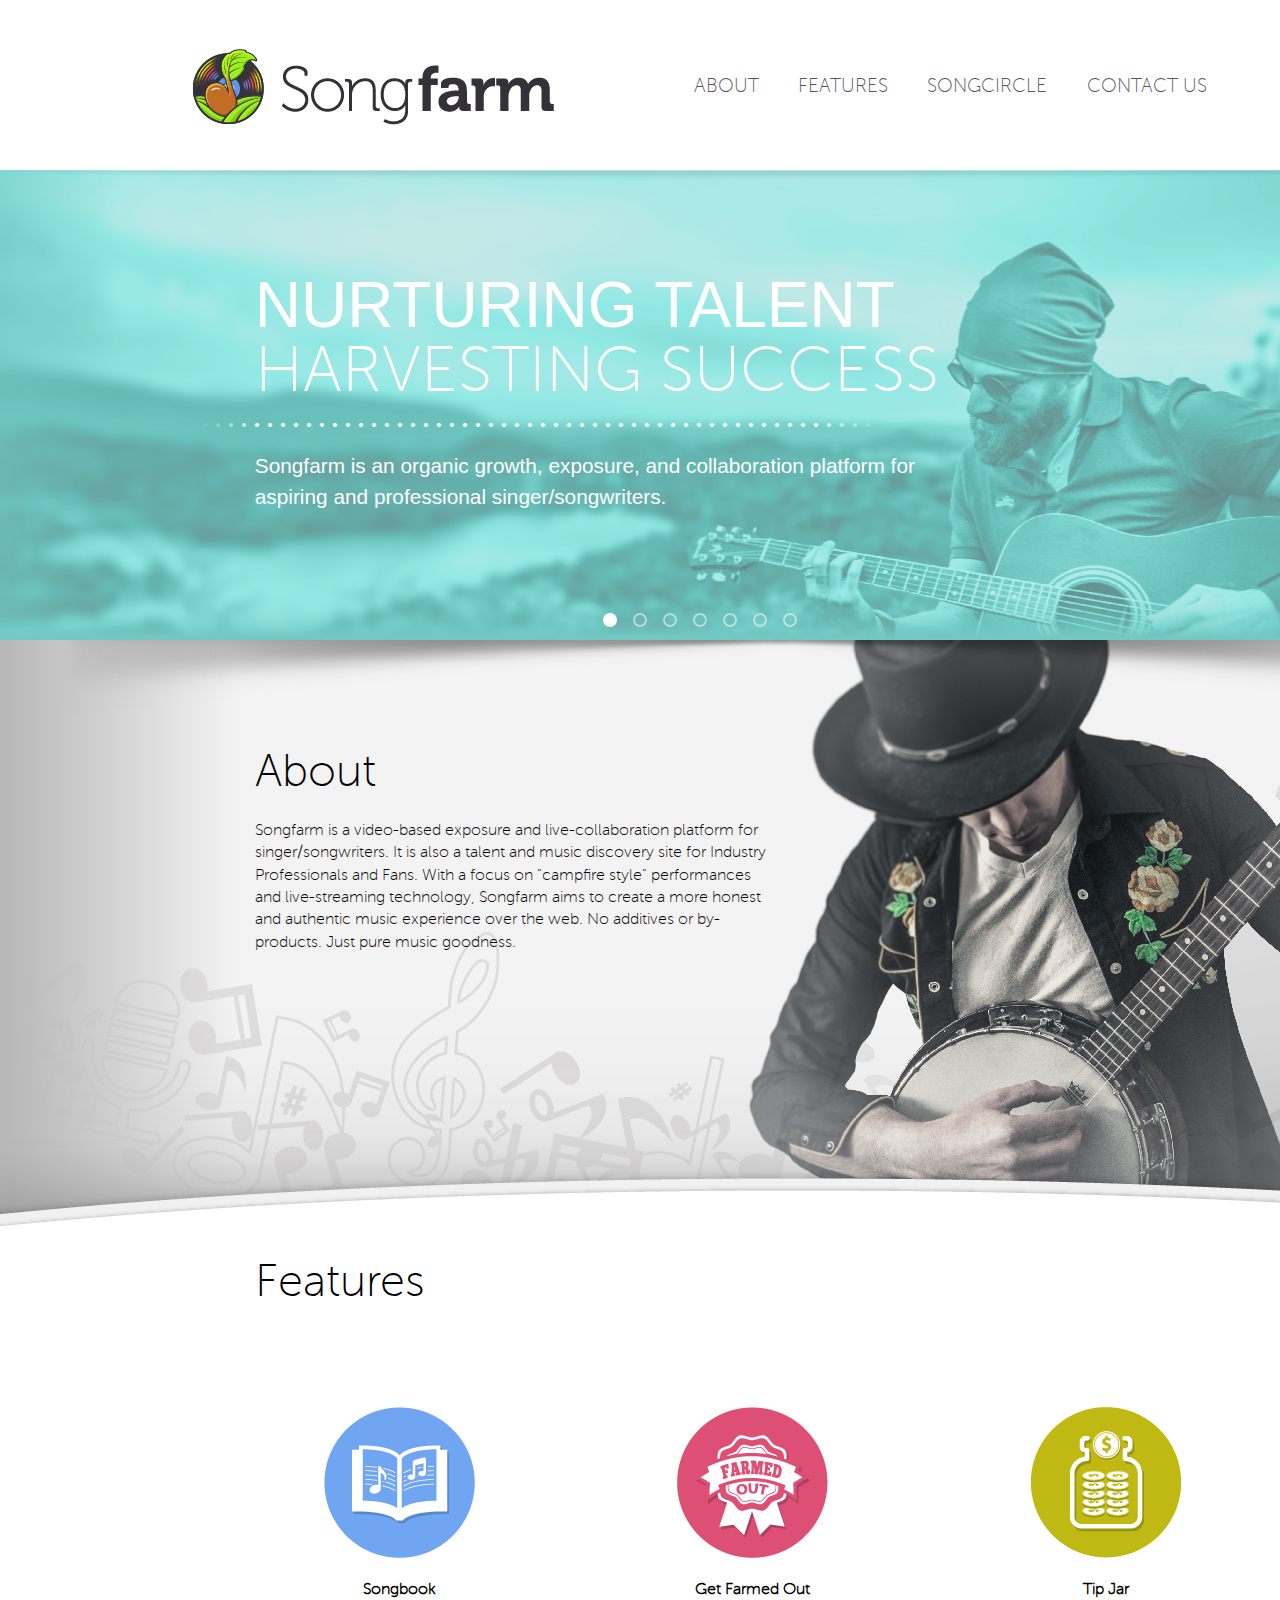
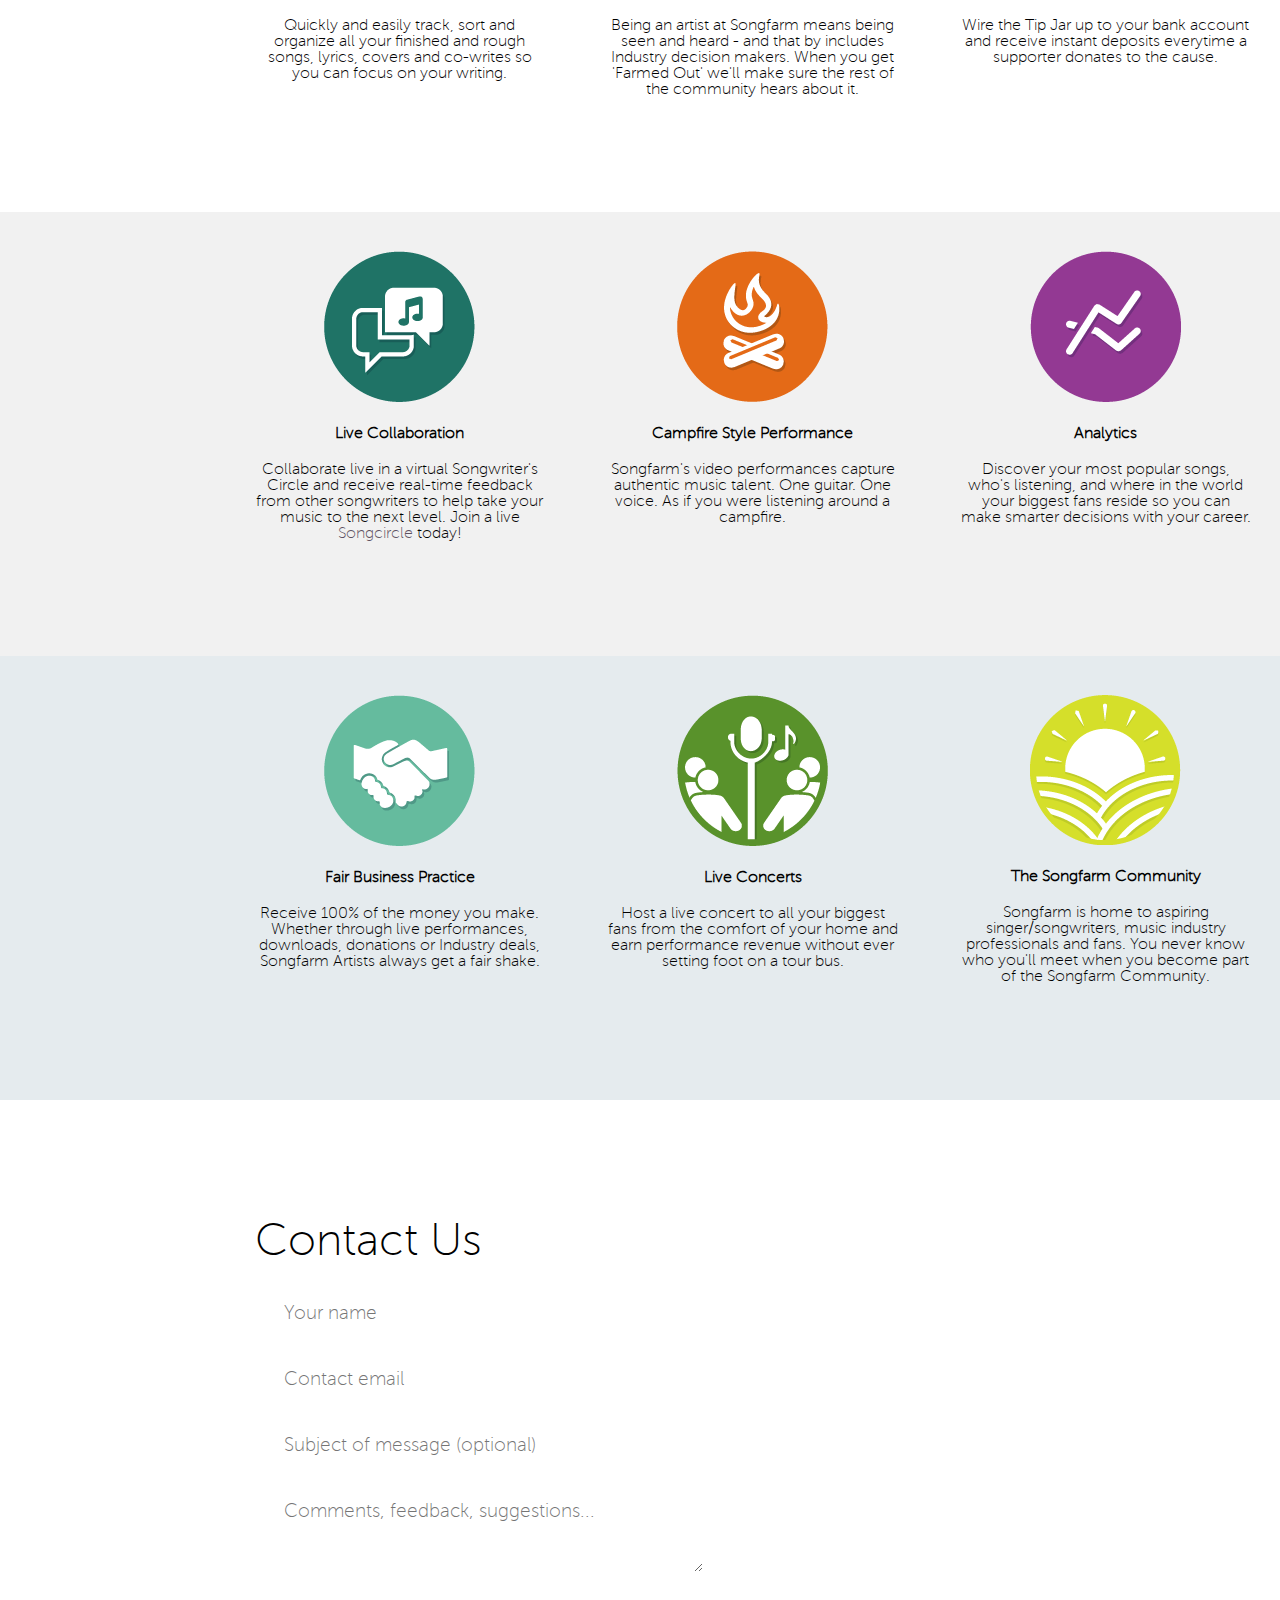
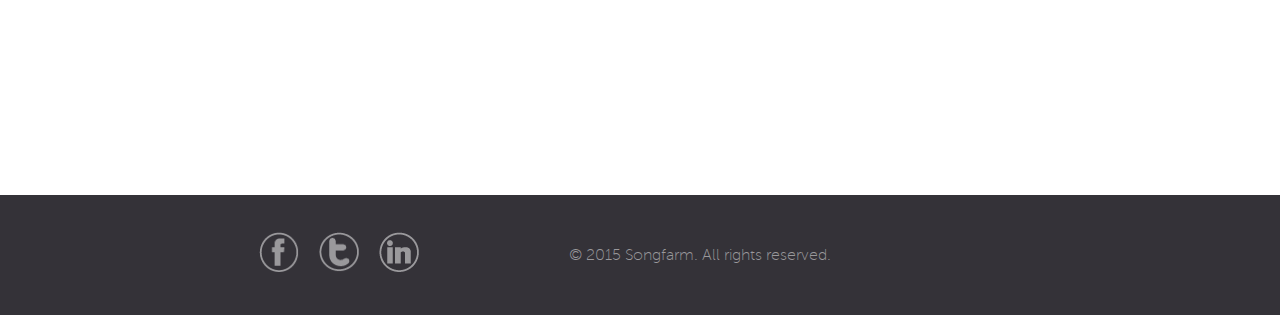
==== commit d9655177: "Hover Buttons and Registration from v2" ====
--- a/index.html
+++ b/index.html
@@ -9,10 +9,13 @@
         <link href="css/index.css" rel="stylesheet">
         <script type="text/javascript" src="js/jquery-1.11.3.min.js"></script>
         <script type="text/javascript" src="js/slide-gallery.js"></script>
+        <script type="text/javascript" src="js/jquery.validate.min.js"></script>
+        <script type="text/javascript" src="js/form_register.js"></script>
         <!--[if lt IE 9]>
           <script src="js/html5-shiv/html5shiv.min.js"></script>
           <script src="js/html5-shiv/html5shiv-printshiv.min.js"></script>
           <script src="js/respond.js" type="text/javascript"></script>
+          <script src="//ie7-js.googlecode.com/svn/version/2.1(beta4)/IE9.js"></script>
         <![end if]-->
         <script>
   			// Picture element HTML5 shiv
@@ -132,21 +135,21 @@
               <img src="images/icons/songbook_icon.png">
               <h3>Songbook</h3>
               <p>
-                This is filler text. It is used to define a placeholder for descriptions for each Icon in the list of icons. The second paragraph wraps everything together and will tie up the meaning of the icon nicely. Just like that. Alrighty-then.
+                Quickly and easily track, sort and organize all your finished and rough songs, lyrics, covers and co-writes so you can focus on your writing.
               </p>
             </section>
             <section class="feature">
               <img src="images/icons/farmedOut_icon.png">
               <h3>Get Farmed Out</h3>
               <p>
-                This is filler text. It is used to define a placeholder for descriptions for each Icon in the list of icons. The second paragraph wraps everything together and will tie up the meaning of the icon nicely. Just like that. Alrighty-then.
+                Being an artist at Songfarm means being seen and heard - and that by includes Industry decision makers. When you get 'Farmed Out' we'll make sure the rest of the community hears about it.
               </p>
             </section>
             <section class="feature">
               <img src="images/icons/tipJar_icon.png">
               <h3>Tip Jar</h3>
               <p>
-                This is filler text. It is used to define a placeholder for descriptions for each Icon in the list of icons. The second paragraph wraps everything together and will tie up the meaning of the icon nicely. Just like that. Alrighty-then.
+                Wire the Tip Jar up to your bank account and receive instant deposits everytime a supporter donates to the cause.
               </p>
             </section>
 
@@ -159,7 +162,7 @@
               <img src="images/icons/collab_icon.png">
               <h3>Live Collaboration</h3>
               <p>
-                This is filler text. It is used to define a placeholder for descriptions for each Icon in the list of icons. The second paragraph wraps everything together and will tie up the meaning of the icon nicely. Participate in a <strong><a href="songcircle.html" title="Participate in a Songcircle">Songcircle</a></strong> today!
+                Collaborate live in a virtual Songwriter's Circle and receive real-time feedback from other songwriters to help take your music to the next level. Join a live <strong><a href="songcircle.html" title="Participate in a Songcircle">Songcircle</a></strong> today!
                 <!-- the strong tag represents a strong importance and is used to emphasize the Songcircle -->
               </p>
             </section>
@@ -167,14 +170,14 @@
               <img src="images/icons/campfire_icon.png">
               <h3>Campfire Style Performance</h3>
               <p>
-                This is filler text. It is used to define a placeholder for descriptions for each Icon in the list of icons. The second paragraph wraps everything together and will tie up the meaning of the icon nicely. Just like that. Alrighty-then.
+                Songfarm's video performances capture authentic music talent. One guitar. One voice. As if you were listening around a campfire.
               </p>
             </section>
             <section class="feature">
               <img src="images/icons/analytics_icon.png">
               <h3>Analytics</h3>
               <p>
-                This is filler text. It is used to define a placeholder for descriptions for each Icon in the list of icons. The second paragraph wraps everything together and will tie up the meaning of the icon nicely. Just like that. Alrighty-then.
+                Discover your most popular songs, who's listening, and where in the world your biggest fans reside so you can make smarter decisions with your career.
               </p>
             </section>
             <div class="divide-three"></div>
@@ -185,22 +188,21 @@
               <img src="images/icons/fairBus_icon.png">
               <h3>Fair Business Practice</h3>
               <p>
-                This is filler text. It is used to define a placeholder for descriptions for each Icon in the list of icons. The second paragraph wraps everything together and will tie up the meaning of the icon nicely. Just like that. Alrighty-then.
+                Receive 100% of the money you make. Whether through live performances, downloads, donations or Industry deals, Songfarm Artists always get a fair shake.
               </p>
             </section>
             <section class="feature">
               <img src="images/icons/liveConcert_icon.png">
               <h3>Live Concerts</h3>
               <p>
-                This is filler text. It is used to define a placeholder for descriptions for each Icon in the list of icons. The second paragraph wraps everything together and will tie up the meaning of the icon nicely. Just like that. Alrighty-then.
+                Host a live concert to all your biggest fans from the comfort of your home and earn performance revenue without ever setting foot on a tour bus.
               </p>
             </section>
             <section class="feature">
               <img src="images/icons/community_icon.png">
               <h3>The Songfarm Community</h3>
               <p>
-                This is filler text. It is used to define a placeholder for descriptions for each Icon in the list of icons. The second paragraph wraps everything together and will tie up the meaning of the icon nicely. Just like that. Alrighty-then.
-              </p>
+                Songfarm is home to aspiring singer/songwriters, music industry professionals and fans. You never know who you'll meet when you become part of the Songfarm Community.              </p>
             </section>
             <div class="divide-four"></div>
           </div><!-- end of section third -->
@@ -241,7 +243,7 @@
             </p>
 
             Add a Privacy Policy
-            
+
             -->
             <div class="share-links">
               <ul>
@@ -261,6 +263,29 @@
 
       </main>
 
+      <!-- registration form -->
+      <div id="overlay" class="hide"></div>
+        <form id="register-form" action="#" method="post" class="hide">
+          <div>
+            <p>Please Select Your User Type:</p>
+      			<div class="user" value="1">Artist</div>
+      			<div class="user" value="2">Industry</div>
+      			<div class="user" value="3">Fan</div>
+      			<input type="hidden" id="user_type" name="user_type" value="">
+          </div>
+          <div id="second" class="hide">
+            <p>Please Enter Your Name And Email</p>
+      			<input type="text" id="username" name="user_name" data-msg-required="The name field is required" minlength="2" placeholder="Your Name" required>
+      			<input type="email" id="useremail" name="user_email" data-msg-required="The email field is required" placeholder="Your Email" required>
+      			<input type="submit" id="submitForm" value="Register Me!">
+          </div>
+          <!-- form result message -->
+          <div id="message" class="hide">
+            <p></p>
+          </div>
+        </form>
+      <!-- end of: registration form -->
+
 
     </body>
 </html>
--- a/css/index.css
+++ b/css/index.css
@@ -54,6 +54,7 @@
 	vertical-align: baseline;
 	font: inherit;
 	background: transparent;
+  font-family: 'museo_sans100', Arial, Helvetica, sans-serif;
 }
 header, nav, main, section, article, footer, figure, figcaption{
 	display: block;
@@ -64,6 +65,7 @@
   max-width:1600px; width:100%;
 	margin:0 auto;
 	line-height: 1;
+  height:100%;
 }
 
 img	{ outline: 0; border: none; }
@@ -77,14 +79,16 @@
   position:absolute; left:-15px; top:3px;
 }
 
+
+
 /*  Header  */
 header{
 	width:100%;
 	position: relative;
-  font-family: 'museo_sans300';
+  font-family: 'museo_sans300', Arial, Helvetica, sans-serif;
   border: 1px solid #fff;
 }
-header nav{ font-family: 'museo_sans300'; font-size: 1.2em; }
+header nav{ font-size: 1.2em; }
 header ul{ line-height: 76px; }
 header ul li{
 	display: inline-block;
@@ -99,10 +103,15 @@
   position:absolute; z-index:500;
   bottom:-40px; right: 200px;
 }
+div.register.medium:hover:before{
+  content: url('../images/buttons/register_m_hover.png');
+  position: relative;
+  top:-1px; left:-1px;
+}
 
 /* Sections Global  */
 article#about, article#features, article#contactUs{
-  font-family: 'museo_sans100';
+  font-family: 'museo_sans100', Arial, Helvetica, sans-serif;
 }
 article#about{
   background-color: #B8B8B8;
@@ -135,9 +144,13 @@
   width:377px; height:89px;
   background: url('../images/buttons/register_l.png') no-repeat;
   padding:0;
-}
-div.register:hover{
-  cursor: pointer;
+  /*opacity:0.5;*/
+}
+div.register:hover:before{
+  content: url('../images/buttons/register_l_hover.png');
+  position: relative;
+  top:-1px; left:-1px;
+  cursor:pointer;
 }
 .divide-one{
 	height: 63px; width: 100%;
@@ -180,7 +193,7 @@
 	text-align: center;
   /*position: relative;
   padding-top: 36px;*/
-  font-family: 'museo_sans300';
+  font-family: 'museo_sans300', Arial, Helvetica, sans-serif;
   color: #9A999C;
 }
 footer p{ line-height: 120px; }
@@ -241,16 +254,16 @@
 }
 .slide-container .slide-panel .panel-caption h3 {
   margin: -47px 0px 47px 0px;
-  font-family: 'museo_sans100';
+  font-family: 'museo_sans100', Arial, Helvetica, sans-serif;
   font-size:4em;
   font-weight: normal;
 }
 .slide-container .slide-panel .panel-caption h3 span.bold{
-  font-family: 'museo_sans900';
+  font-family: 'museo_sans900', Arial, Helvetica, sans-serif;
   /*font-size:2.4em;*/
 }
 .slide-container .slide-panel .panel-caption p{
-  font-family: 'museo_sans700';
+  font-family: 'museo_sans700', Arial, Helvetica, sans-serif;
   line-height: 1.5;
   font-size: 1.3em;
   text-transform: none;
@@ -303,18 +316,18 @@
   width:100%; height: inherit; position: absolute; top:0; left:0;
 }
 
-/* Form Styles  */
-form {
+/*Contact Form*/
+form#contact-form {
     margin: 0 0 0 18.2%;
     width: 32%;
 }
 
-form div{ margin-top: 1em; }
-label { display: none; }
-
-input, textarea {
-    font-family: 'museo_sans100';  font-size: 1.2em;
-
+form#contact-form div{ margin-top: 1em; }
+form#contact-form label { display: none; }
+
+form#contact-form input, textarea {
+    font-family: 'museo_sans100', Arial, Helvetica, sans-serif;
+    font-size: 1.2em;
     width: 100%;
     -webkit-box-sizing: border-box;
     -moz-box-sizing: border-box;
@@ -323,20 +336,120 @@
     border-radius: 50px;
     padding:.75em; padding-left: 1.5em;
 }
-input:focus, textarea:focus {
+form#contact-form input:focus, textarea:focus {
     border-color: #000;
     box-shadow: 0 0 0 2pt #99EE20;
     outline: none;
 }
-textarea {
+form#contact-form textarea {
     height: 4.5em;
     resize: vertical;
 }
-div#submit_button{
+form#contact-form div#submit_button{
   height: 62px; width: 334px;
   background: url('../images/buttons/send_message.png') no-repeat;
   margin-top: 30px;
 }
+form#contact-form div#submit_button:hover:before{
+  content: url('../images/buttons/send_message_hover.png');
+  position: relative;
+  top:-1px; left:-1px;
+  cursor: pointer;
+}
+
+
+/*Register Form*/
+.hide{ display:none; }
+span.error{
+	position:absolute;
+	left:65px;
+	width:65%;
+	font-size: 0.8em;
+	color:red;
+}
+#overlay{
+		position:fixed;
+		z-index: 1000;
+		top:0;
+		right:0;
+		bottom:0;
+		left:0;
+		background-color: rgba(0,0,0,0.5);
+}
+#register-form{
+	position: fixed;
+	z-index: 1001;
+	top:18px;
+	right:0;
+	bottom:0;
+	left:0;
+	color: #2A5C03;
+	width:30%; height:390px;
+	margin:auto;
+	padding:2em auto;
+	text-align: center;
+	font-family: 'museo_sans100', Arial, Helvetica, sans-serif;
+	background:#fff;
+  font-size:1.1em;
+}
+#register-form div{
+	margin:24px 16px;
+}
+#register-form div > p{
+	margin:60px auto 50px;
+}
+#register-form div + div > p{
+	margin-bottom: 16px;
+}
+#register-form div.user{
+	height:126px; width:126px;
+	border-radius: 63px;
+	display: inline-block;
+	line-height: 120px;
+	margin:0 0.4em 36px;
+	background-color: #99EE20;
+	font-size:1.1em;
+}
+#register-form div.user:hover{
+	cursor: pointer;
+	background-color: #3FA8F4;
+	color:#fff;
+	transition-duration: .250s;
+}
+#register-form div + div input:not([type=submit]){
+	border: 1px solid #99EE20;
+	display: block;
+	margin: 1.5em auto 0.25em;
+	padding:0.65em; padding-left: 1em;
+	width:70%;
+	border-radius: 24px;
+	font-size: inherit;
+}
+#register-form div + div input:focus{
+	box-shadow: 0 0 0 2pt #99EE20;
+	outline: none;
+}
+#register-form div + div input[type=submit]{
+	cursor: pointer;
+	border-radius: 24px;
+	margin:1.75em auto 16px;
+	padding:0.5em 1em;
+	display: block;
+	background-color: #99EE20;
+	color:#fff;
+	border:none; outline:none;
+	width:65%;
+	font-size: 1.2em;
+}
+#register-form div + div input[type=submit]:hover{
+	background-color: #3FA8F4;
+	color:#fff;
+	transition-duration: .250s;
+}
+#register-form div#message p{
+	margin-top:6em;
+}
+
 
 /*	Mobile Styles	*/
 @media only screen and (max-width:480px){
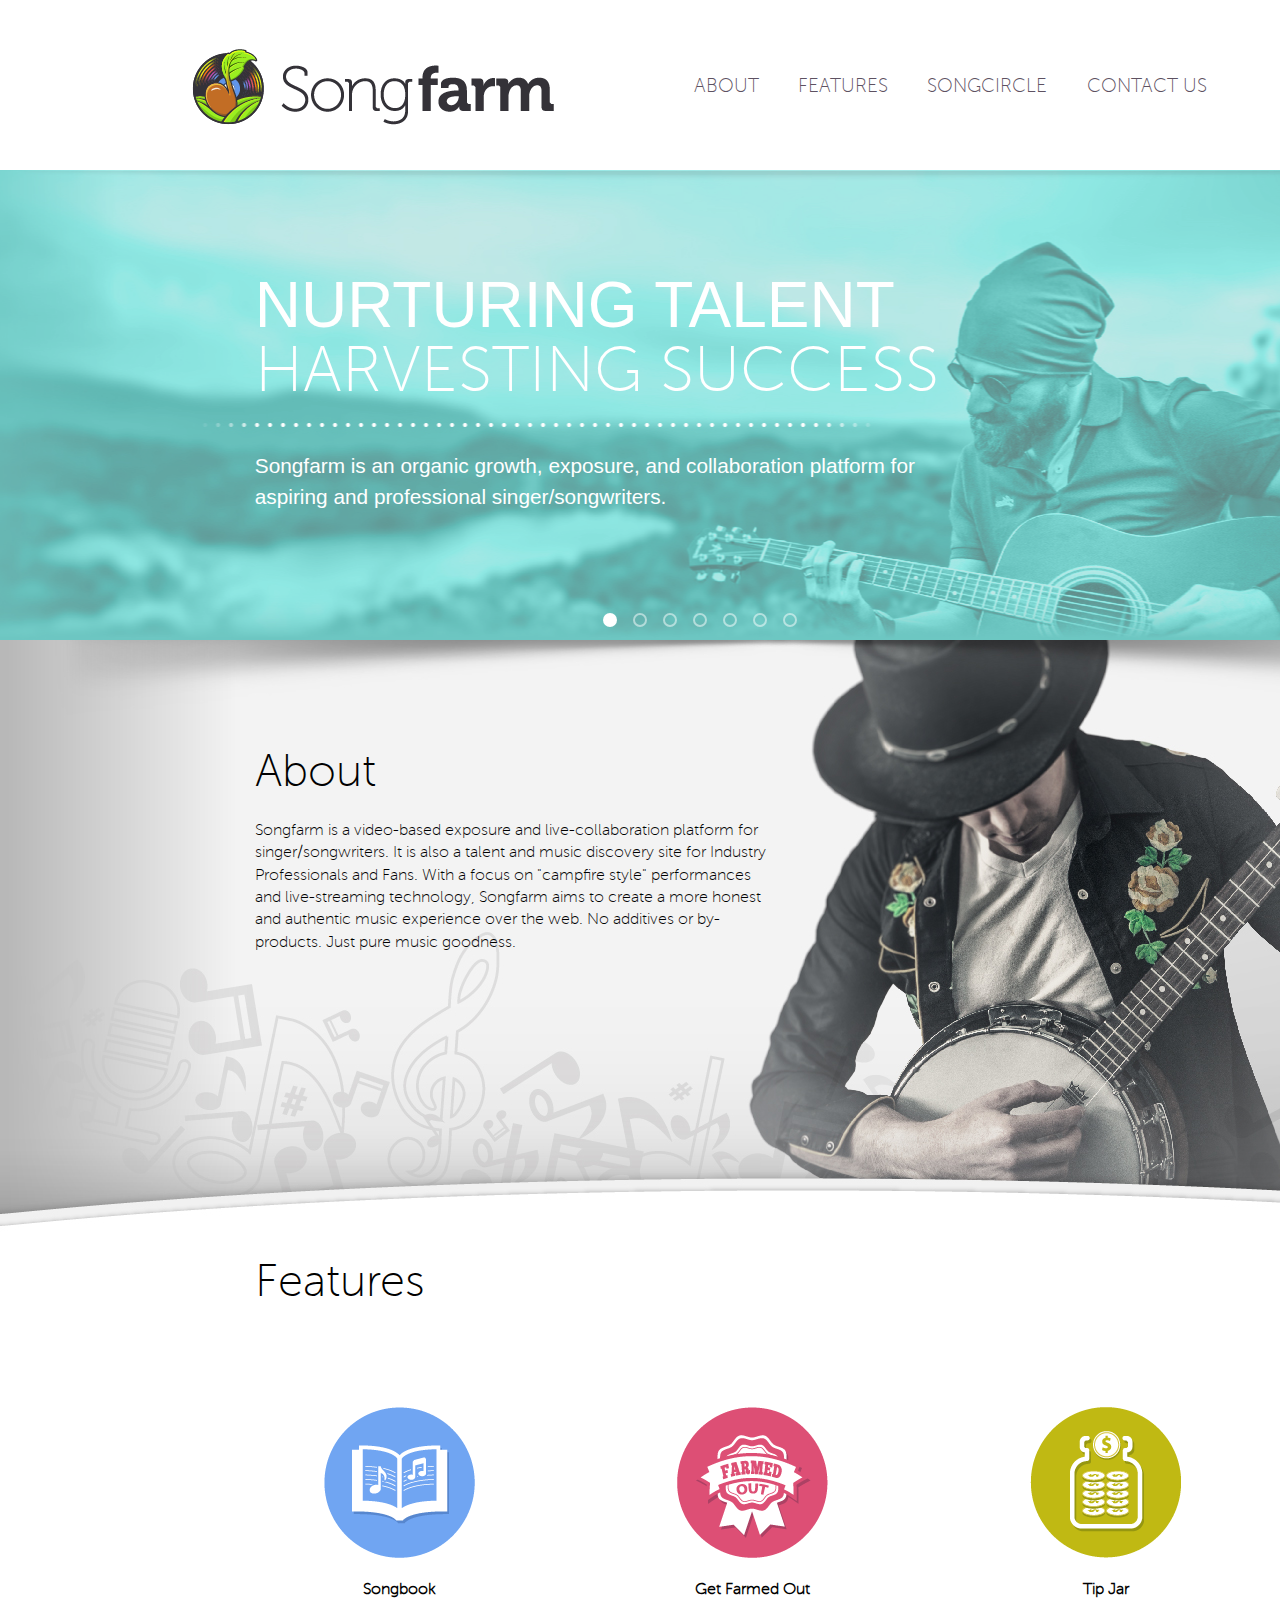
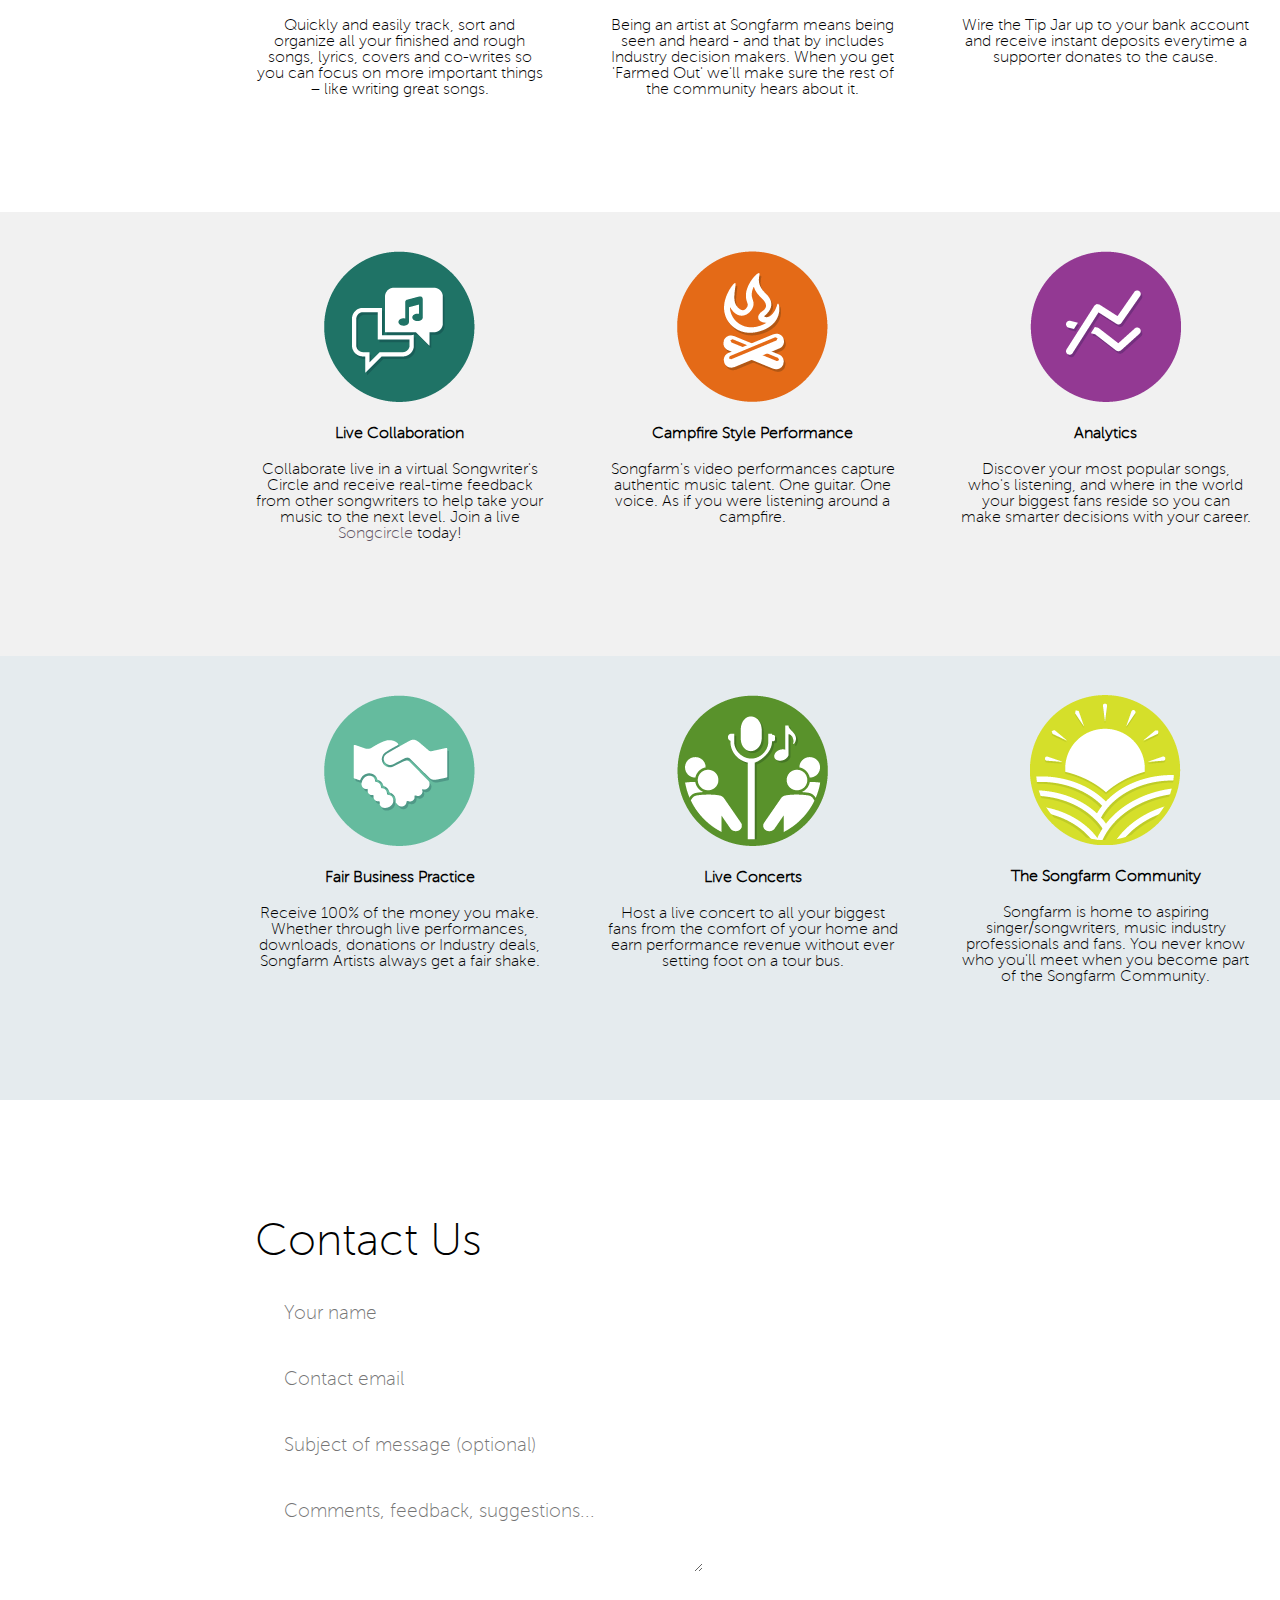
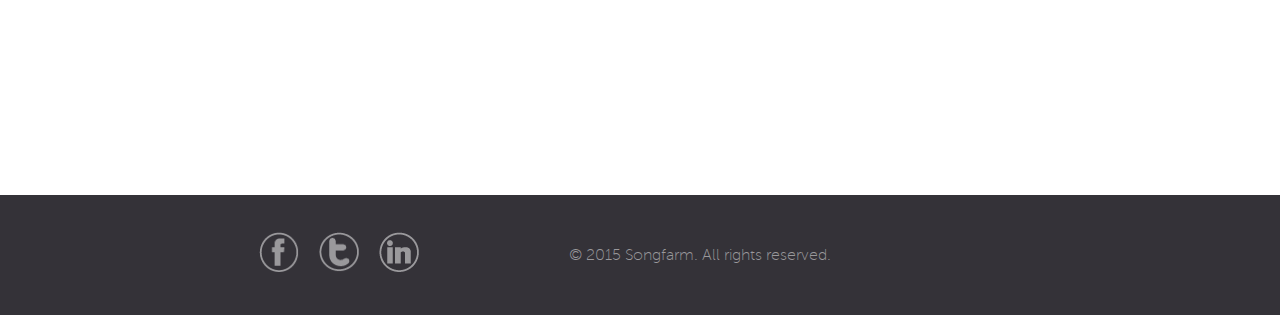
==== commit f0c033b9: "Completed registration form w/ Jquery" ====
--- a/index.html
+++ b/index.html
@@ -135,7 +135,7 @@
               <img src="images/icons/songbook_icon.png">
               <h3>Songbook</h3>
               <p>
-                Quickly and easily track, sort and organize all your finished and rough songs, lyrics, covers and co-writes so you can focus on your writing.
+                Quickly and easily track, sort and organize all your finished and rough songs, lyrics, covers and co-writes so you can focus on more important things &ndash; like writing great songs.
               </p>
             </section>
             <section class="feature">
--- a/css/index.css
+++ b/css/index.css
@@ -436,15 +436,17 @@
 	padding:0.5em 1em;
 	display: block;
 	background-color: #99EE20;
-	color:#fff;
+	color: #2A5C03;
 	border:none; outline:none;
 	width:65%;
 	font-size: 1.2em;
 }
-#register-form div + div input[type=submit]:hover{
+#register-form div + div input[type=submit]:hover,
+#register-form div + div input[type=submit]:focus{
 	background-color: #3FA8F4;
 	color:#fff;
-	transition-duration: .250s;
+	transition-duration: .150s;
+  box-shadow: 0 0 1pt 2pt #78C6FF;
 }
 #register-form div#message p{
 	margin-top:6em;
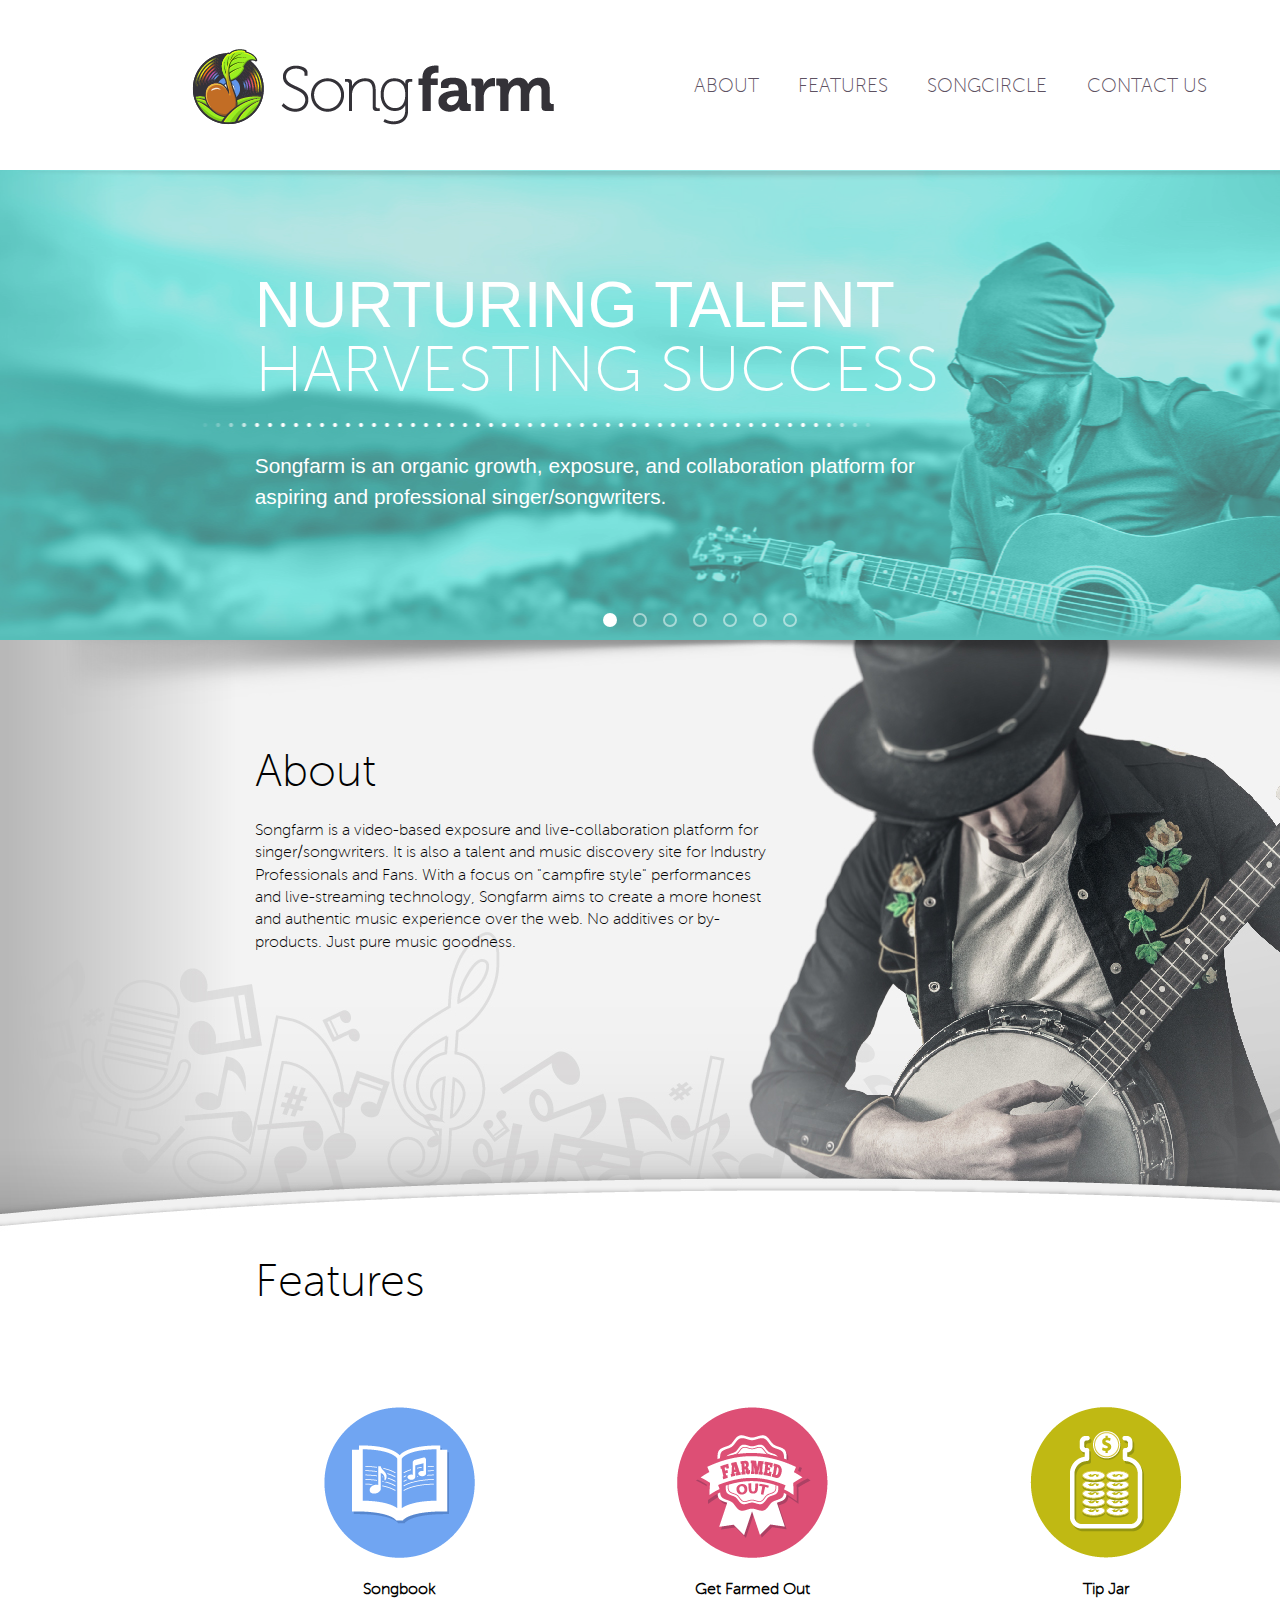
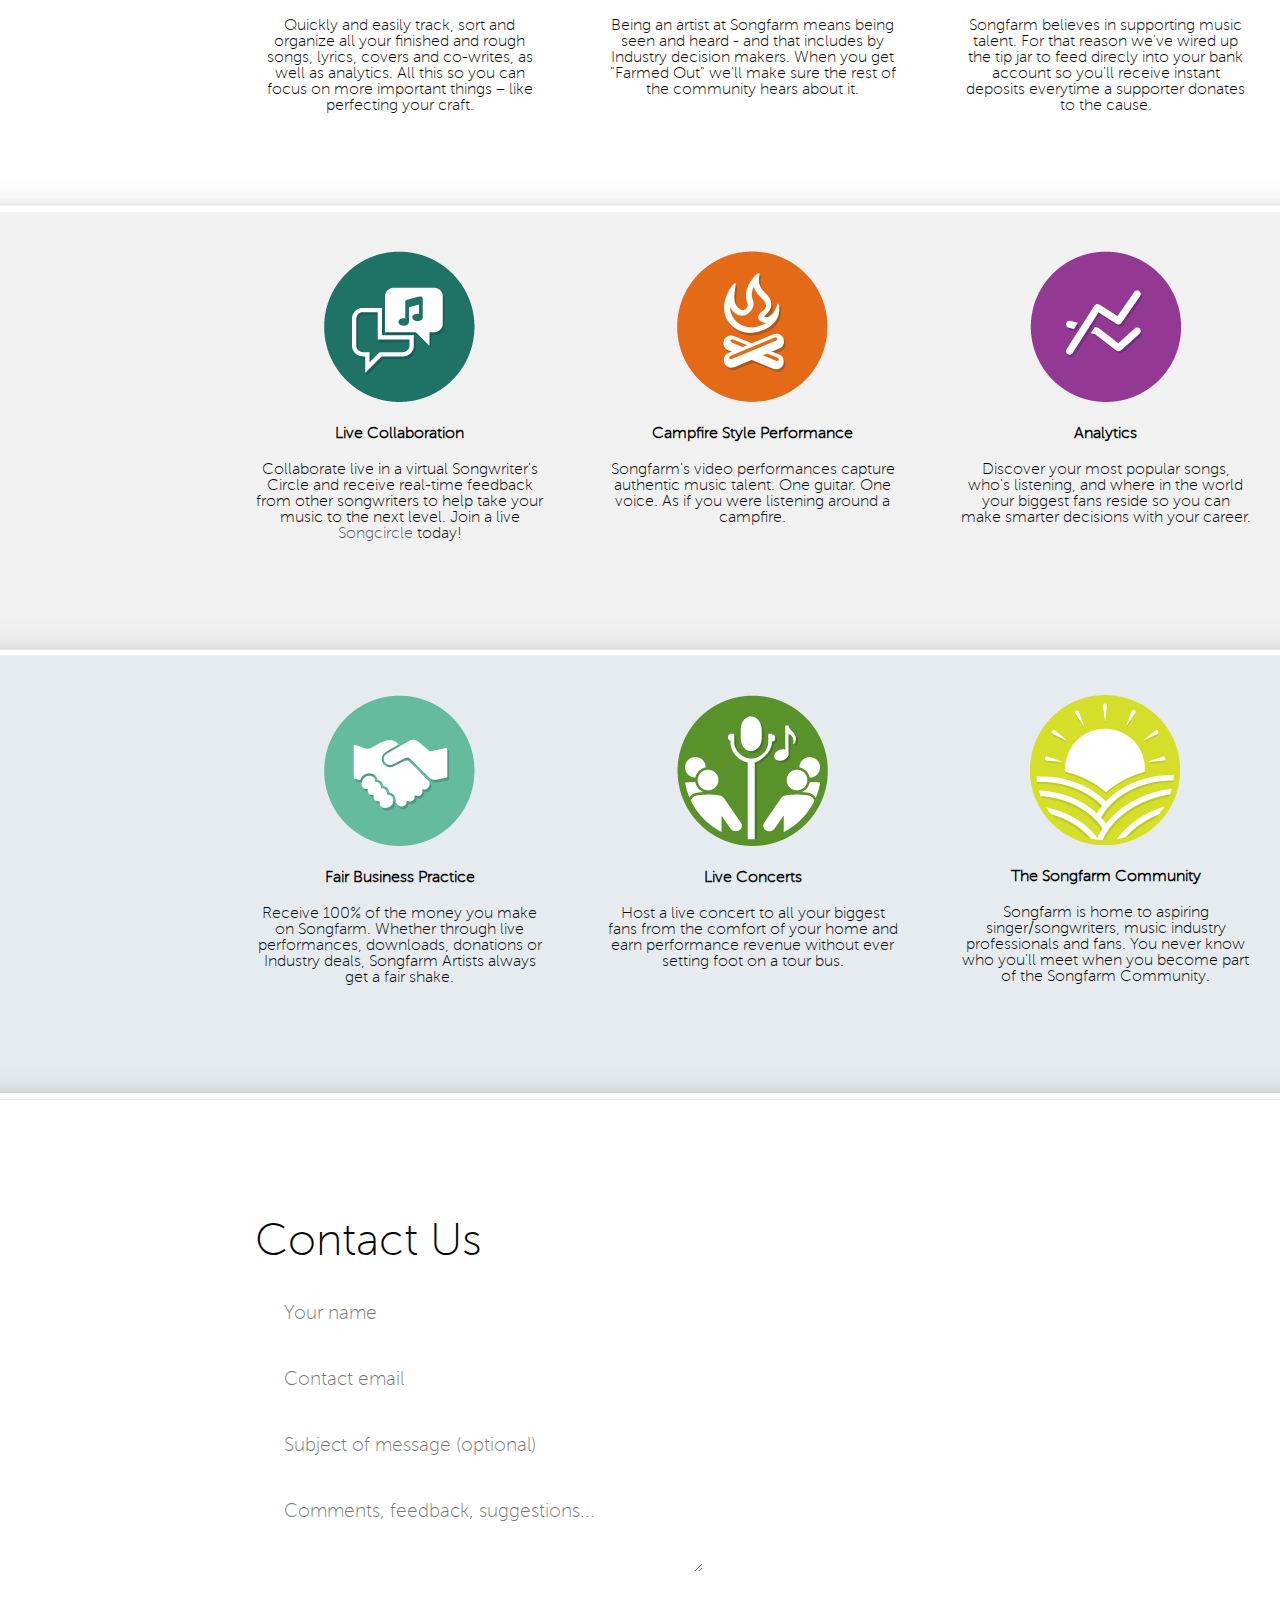
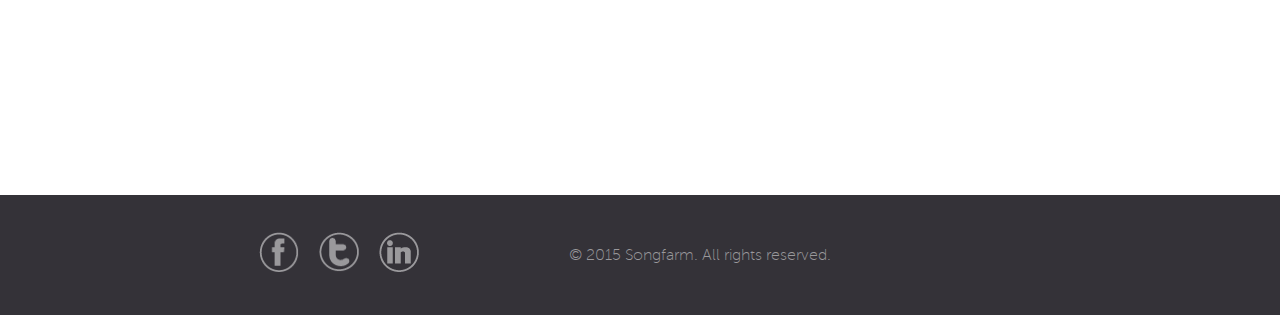
==== commit a7a9393c: "Pre-optimize" ====
--- a/index.html
+++ b/index.html
@@ -2,26 +2,21 @@
 <html lang="en">
     <head>
         <meta charset="utf-8">
+        <meta name="description" content="Songfarm grows music talent and cultivates careers for songwriters from the ground up!">
         <title>Songfarm - A Natural Approach to Great Music Talent</title>
-        <meta name="description" content="Songfarm grows music talent and cultivates careers for songwriters from the ground up">
-        <!-- a meta "description" can and should be included on each independent page to DESCRIBE it -->
+        <!-- <link rel="shortcut icon" type="image/x-icon" href="images/songfarm_favicon.png" /> -->
         <meta name="viewport" content="width=device-width, initial-scale=1.0, user-scalable=no">
+        <link rel="icon" type="image/png" sizes="16x16" href="/favicon-16x16.png">
         <link href="css/index.css" rel="stylesheet">
         <script type="text/javascript" src="js/jquery-1.11.3.min.js"></script>
         <script type="text/javascript" src="js/slide-gallery.js"></script>
         <script type="text/javascript" src="js/jquery.validate.min.js"></script>
-        <script type="text/javascript" src="js/form_register.js"></script>
         <!--[if lt IE 9]>
           <script src="js/html5-shiv/html5shiv.min.js"></script>
           <script src="js/html5-shiv/html5shiv-printshiv.min.js"></script>
           <script src="js/respond.js" type="text/javascript"></script>
           <script src="//ie7-js.googlecode.com/svn/version/2.1(beta4)/IE9.js"></script>
         <![end if]-->
-        <script>
-  			// Picture element HTML5 shiv
-  			document.createElement( "picture" );
-  			</script>
-  			<script src="js/picturefill.min.js" async></script>
     </head>
     <body id="top">
       <!-- Logo and Navigation -->
@@ -57,13 +52,13 @@
         <article id="banner" class="slide-container">
           <h2 class="hide">Highlights</h2><!-- hide this, too -->
           <div class="slide-data">
-            <section class="slide-panel" data-image="images/banner/slide_1.jpg">
+            <section class="slide-panel" data-image="images/banner/slide_1.jpg" id="slide-1">
               <h3><span class="bold">Nurturing Talent</span><br> Harvesting Success</h3>
               <p>
                 Songfarm is an organic growth, exposure, and collaboration platform for <br>aspiring and professional singer/songwriters.
               </p>
             </section>
-            <section class="slide-panel" data-image="images/banner/slide_4.jpg">
+            <section class="slide-panel" data-image="images/banner/slide_4.jpg" id="slide-4">
               <h3><span class="bold">Organic Exposure</span><br> and Feedback</h3>
               <p>
                 Songfarm is designed to expose your talents and provide feedback on your&nbsp;songs.
@@ -72,26 +67,26 @@
                 Upload your video and start receiving feedback from the Songfarm Community of<br> Artists, Industry Professionals and Music Fans.
               </p>
             </section>
-            <section class="slide-panel" data-image="images/banner/slide_2.jpg">
+            <section class="slide-panel" data-image="images/banner/slide_2.jpg" id="slide-2">
               <h3><span class="bold">Direct Networking</span><br> and Natural Growth</h3>
               <p>
                 Connect directly to other Artists, Industry Professionals and Music Fans,<br> grow your fanbase, discover new opportunities, and let your career take root.
               </p>
             </section>
-            <section class="slide-panel" data-image="images/banner/slide_5.jpg">
+            <section class="slide-panel" data-image="images/banner/slide_5.jpg" id="slide-5">
               <h3>Virtual<br><span class="bold">Songwriter's Circles</span></h3>
               <p>
                 Workshop your newest song in a virtual songwriter's circle and get real-time<br> feedback from other artists.
                 Register for one today!
               </p>
             </section>
-            <section class="slide-panel" data-image="images/banner/slide_6.jpg">
+            <section class="slide-panel" data-image="images/banner/slide_6.jpg" id="slide-6">
               <h3><span class="bold">Live-Streaming</span><br>Concerts</h3>
               <p>
                 Broadcast your talents to all your biggest fans and make live-streaming concerts<br> an essential part of your career growth.
               </p>
             </section>
-            <section class="slide-panel" data-image="images/banner/slide_3.jpg">
+            <section class="slide-panel" data-image="images/banner/slide_3.jpg" id="slide-3">
               <h3><span class="bold">Transparent</span><br> Business Model</h3>
               <p>
                 No third parties. No middle men.
@@ -100,7 +95,7 @@
                 Songfarm Artists retain 100% of their earnings.
               </p>
             </section>
-            <section class="slide-panel" data-image="images/banner/slide_7.jpg">
+            <section class="slide-panel" data-image="images/banner/slide_7.jpg" id="slide-7">
               <h3><span class="bold">Cheap Enough Even</span><br> for the Starving Artist</h3>
               <p>
                 Songfarm is free to use for Artists and Fans.
@@ -135,21 +130,21 @@
               <img src="images/icons/songbook_icon.png">
               <h3>Songbook</h3>
               <p>
-                Quickly and easily track, sort and organize all your finished and rough songs, lyrics, covers and co-writes so you can focus on more important things &ndash; like writing great songs.
+                Quickly and easily track, sort and organize all your finished and rough songs, lyrics, covers and co-writes, as well as analytics. All this so you can focus on more important things &ndash; like perfecting your craft.
               </p>
             </section>
             <section class="feature">
               <img src="images/icons/farmedOut_icon.png">
               <h3>Get Farmed Out</h3>
               <p>
-                Being an artist at Songfarm means being seen and heard - and that by includes Industry decision makers. When you get 'Farmed Out' we'll make sure the rest of the community hears about it.
+                Being an artist at Songfarm means being seen and heard - and that includes by Industry decision makers. When you get "Farmed Out" we'll make sure the rest of the community hears about it.
               </p>
             </section>
             <section class="feature">
               <img src="images/icons/tipJar_icon.png">
               <h3>Tip Jar</h3>
               <p>
-                Wire the Tip Jar up to your bank account and receive instant deposits everytime a supporter donates to the cause.
+                Songfarm believes in supporting music talent. For that reason we've wired up the tip jar to feed direcly into your bank account so you'll receive instant deposits everytime a supporter donates to the cause.
               </p>
             </section>
 
@@ -188,7 +183,7 @@
               <img src="images/icons/fairBus_icon.png">
               <h3>Fair Business Practice</h3>
               <p>
-                Receive 100% of the money you make. Whether through live performances, downloads, donations or Industry deals, Songfarm Artists always get a fair shake.
+                Receive 100% of the money you make on Songfarm. Whether through live performances, downloads, donations or Industry deals, Songfarm Artists always get a fair shake.
               </p>
             </section>
             <section class="feature">
@@ -214,7 +209,7 @@
           <h2>Contact Us</h2>
           <form id="contact-form" action="contact_form.php" method="post">
           	<div>
-    	        <label for="name">Name:</label>
+    	        <!-- <label for="name">Name:</label> -->
     	        <input type="text" id="name" name="name" minlength="2" placeholder="Your name" autocomplete="off" required />
     	    	</div>
     	    	<div>
@@ -230,9 +225,16 @@
     	        <textarea id="msg" name="message" placeholder="Comments, feedback, suggestions..." required></textarea>
     	    	</div>
     				<div class="button">
-    	        <div type="submit" id="submit_button"></div>
+    	        <button type="submit" id="submit_button" value="submit"></button>
+              <!-- <input type="submit"> -->
     	    	</div>
+            <!-- // <script>
+            // $("form#contact-form").validate()
+            // </script> -->
     			</form>
+          <div id="thank-you_message" class="hide">
+            <p></p>
+          </div>
           <!-- Footer -->
           <footer>
             <p>
@@ -266,6 +268,7 @@
       <!-- registration form -->
       <div id="overlay" class="hide"></div>
         <form id="register-form" action="#" method="post" class="hide">
+          <img src="images/buttons/close_button_24.png">
           <div>
             <p>Please Select Your User Type:</p>
       			<div class="user" value="1">Artist</div>
@@ -286,6 +289,40 @@
         </form>
       <!-- end of: registration form -->
 
-
+      <script type="text/javascript" src="js/register_form.js"></script>
+      <script type="text/javascript" src="js/contact_form.js"></script>
+      <script>
+      // Picture element HTML5 shiv
+      document.createElement( "picture" );
+      </script>
+      <script src="js/picturefill.min.js" async></script>
+      <!-- banner preload script -->
+      <script>
+      function preloader() {
+      	if (document.getElementById) {
+      		// document.getElementById("slide-1").style.background = "url(images/banner/slide_1.jpg) no-repeat -9999px -9999px";
+      		document.getElementById("slide-4").style.background = "url(images/banner/slide_4.jpg) no-repeat -9999px -9999px";
+      		document.getElementById("slide-2").style.background = "url(images/banner/slide_2.jpg) no-repeat -9999px -9999px";
+      		document.getElementById("slide-5").style.background = "url(images/banner/slide_5.jpg) no-repeat -9999px -9999px";
+      		document.getElementById("slide-6").style.background = "url(images/banner/slide_6.jpg) no-repeat -9999px -9999px";
+      		document.getElementById("slide-3").style.background = "url(images/banner/slide_3.jpg) no-repeat -9999px -9999px";
+      		document.getElementById("slide-7").style.background = "url(images/banner/slide_7.jpg) no-repeat -9999px -9999px";
+      	}
+      }
+      function addLoadEvent(func) {
+      	var oldonload = window.onload;
+      	if (typeof window.onload != 'function') {
+      		window.onload = func;
+      	} else {
+      		window.onload = function() {
+      			if (oldonload) {
+      				oldonload();
+      			}
+      			func();
+      		}
+      	}
+      }
+      addLoadEvent(preloader);
+      </script>
     </body>
 </html>
--- a/css/index.css
+++ b/css/index.css
@@ -321,7 +321,14 @@
     margin: 0 0 0 18.2%;
     width: 32%;
 }
-
+#contact-form span.error{
+	position:absolute;
+	width:65%;
+	font-size: 1em;
+  margin: 20px 0 0 8px;
+	color:#9C4646;
+  display: inline !important;
+}
 form#contact-form div{ margin-top: 1em; }
 form#contact-form label { display: none; }
 
@@ -345,28 +352,44 @@
     height: 4.5em;
     resize: vertical;
 }
-form#contact-form div#submit_button{
+form#contact-form button#submit_button{
   height: 62px; width: 334px;
+  border:none; outline:none;
   background: url('../images/buttons/send_message.png') no-repeat;
   margin-top: 30px;
 }
-form#contact-form div#submit_button:hover:before{
+form#contact-form button#submit_button:hover:before{
   content: url('../images/buttons/send_message_hover.png');
   position: relative;
-  top:-1px; left:-1px;
+  top:-1px; left:-5px;
   cursor: pointer;
 }
-
+div#thank-you_message{
+  margin: 0 auto;
+  height:300px;
+  line-height:300px;
+  font-size:1.5em;
+  width:50%;
+}
 
 /*Register Form*/
 .hide{ display:none; }
-span.error{
+#register-form span.error{
 	position:absolute;
 	left:65px;
 	width:65%;
 	font-size: 0.8em;
 	color:red;
 }
+#register-form img{
+	position: absolute;
+	z-index: 1002;
+	top:5px; right:5px;
+  cursor: pointer;
+  opacity: 0.2;
+  transition-duration: .250s;
+}
+#register-form img:hover{ opacity: .5; transition-duration: .250s; }
 #overlay{
 		position:fixed;
 		z-index: 1000;
@@ -397,6 +420,7 @@
 }
 #register-form div > p{
 	margin:60px auto 50px;
+  font-size:1.1em;
 }
 #register-form div + div > p{
 	margin-bottom: 16px;
@@ -409,6 +433,7 @@
 	margin:0 0.4em 36px;
 	background-color: #99EE20;
 	font-size:1.1em;
+  transition-duration: .250s;
 }
 #register-form div.user:hover{
 	cursor: pointer;
@@ -440,6 +465,7 @@
 	border:none; outline:none;
 	width:65%;
 	font-size: 1.2em;
+  transition-duration: .150s;
 }
 #register-form div + div input[type=submit]:hover,
 #register-form div + div input[type=submit]:focus{
@@ -449,7 +475,8 @@
   box-shadow: 0 0 1pt 2pt #78C6FF;
 }
 #register-form div#message p{
-	margin-top:6em;
+  line-height: 310px;
+  margin:0; padding:0;
 }
 
 
